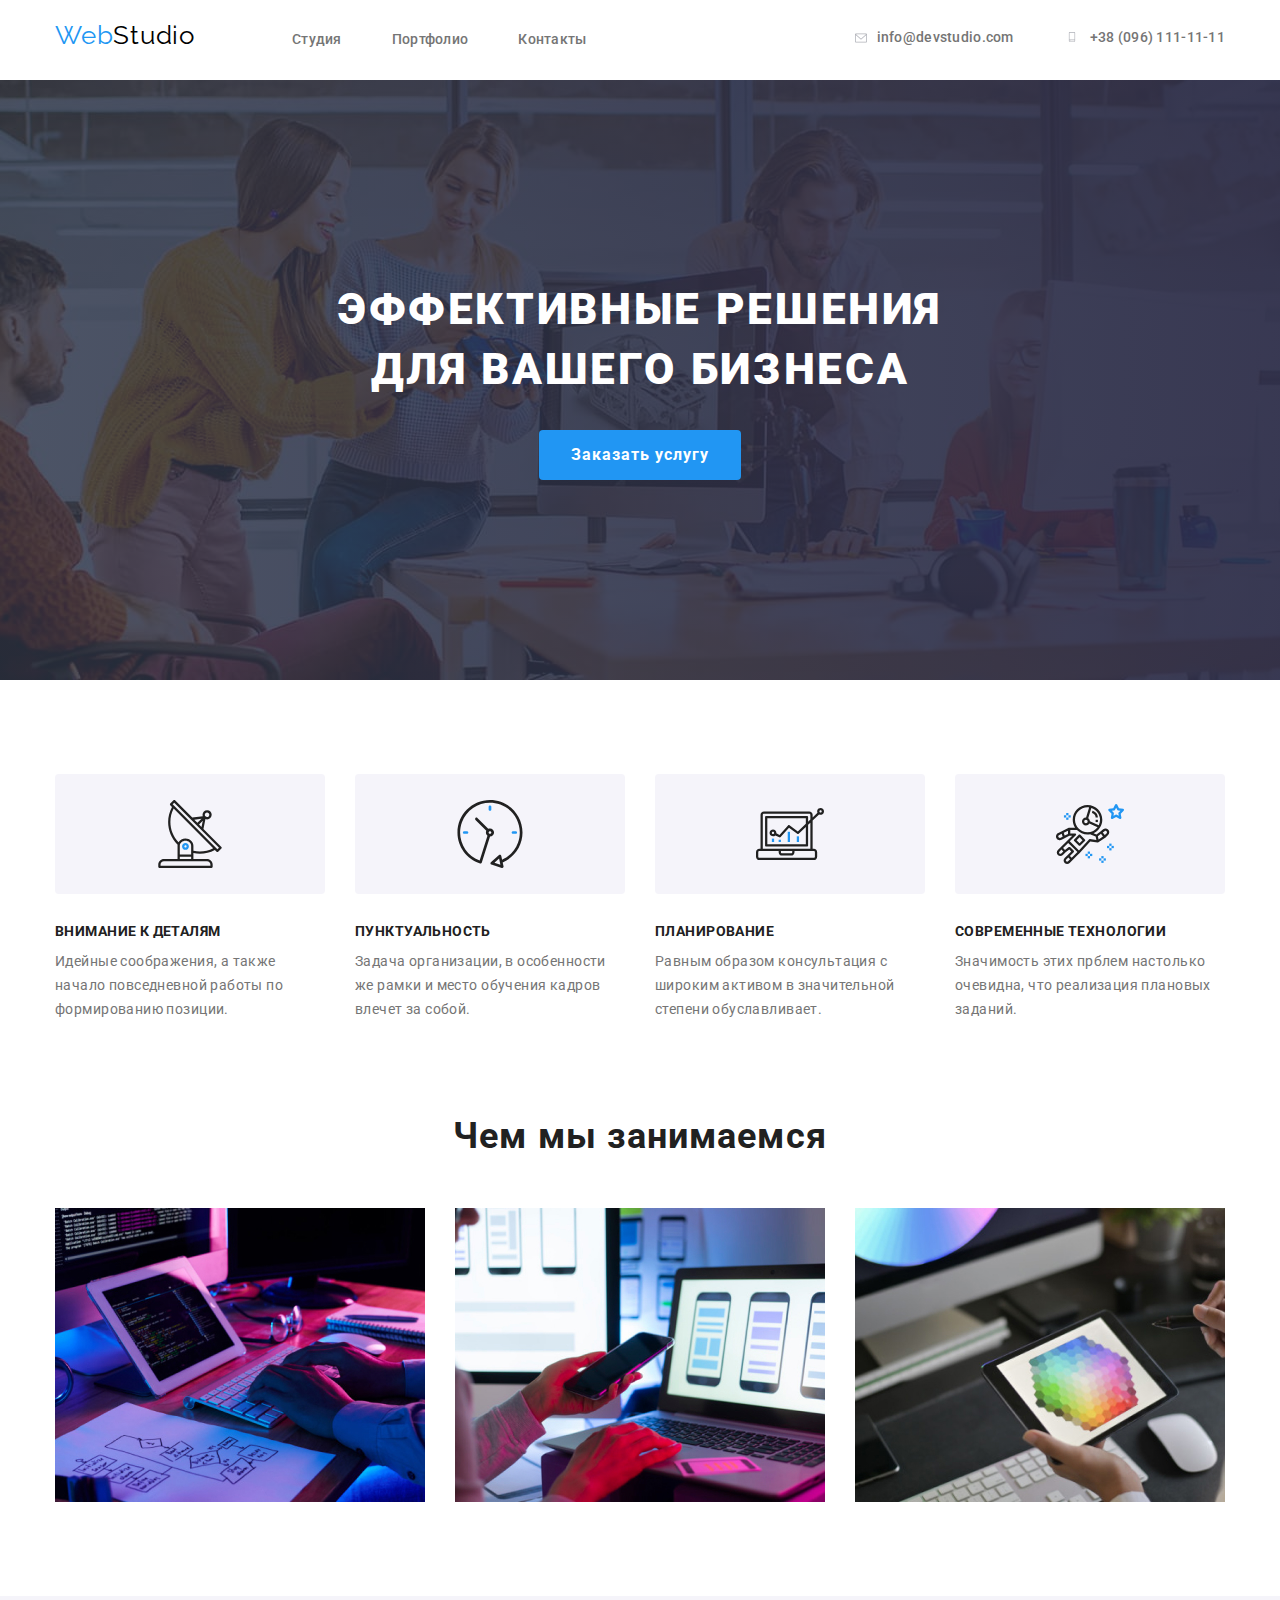
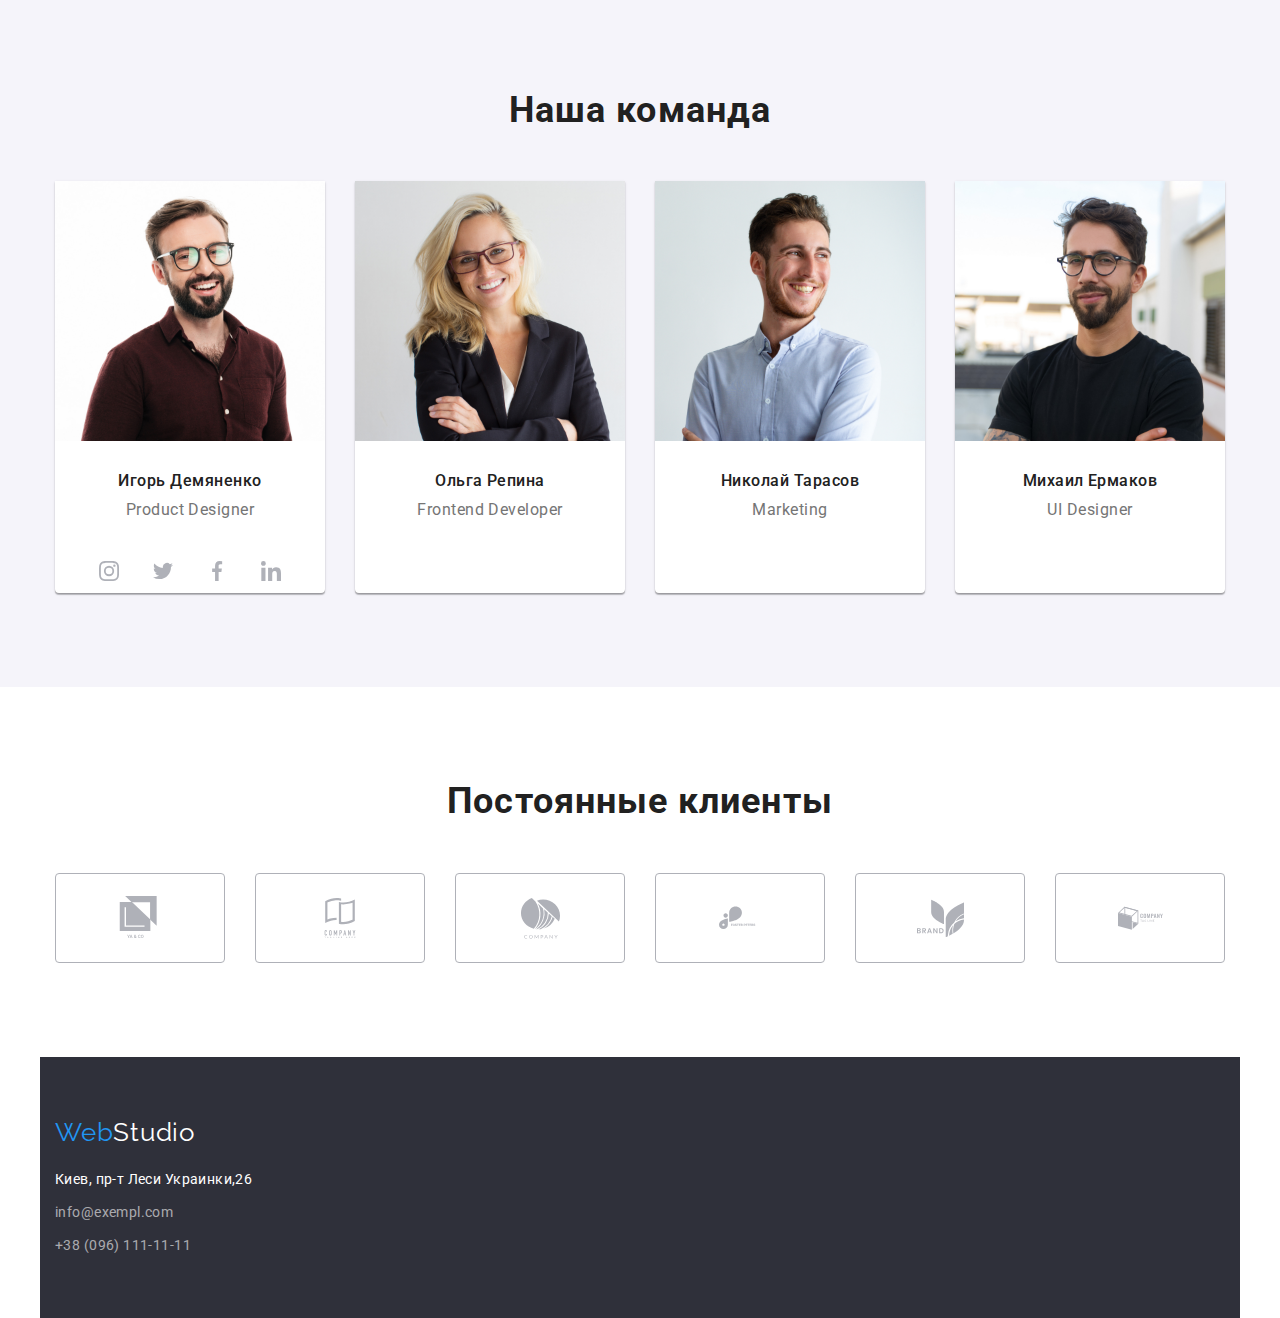
==== index.html @ ad3bcc4a "+" ====
<!DOCTYPE html>
<html lang="ru">
  <head>
    <meta charset="UTF-8" />
    <meta name="viewport" content="width=device-width, initial-scale=1.0" />
    <title>Веб студия. Главная</title>
    <link
      href="https://fonts.googleapis.com/css2?family=Raleway:wght@700&family=Roboto:wght@400;500;700;900&display=swap"
      rel="stylesheet"
    />
    <link
      href="https://cdnjs.cloudflare.com/ajax/libs/modern-normalize/1.0.0/modern-normalize.min.css"
      rel="stylesheet"
    />
    <!-- параметр - fallback - заменен параметром swap в линке на гугл фонт.-->
    <!-- link rel="stylesheet" href="./css/normalize.css" /   -->
    <link rel="stylesheet" href="./css/common.css" />
    <link rel="stylesheet" href="./css/main.css" />
  </head>

  <body>
    <!-- Шапка страницы -->
    <header>
      <div class="container menu-nv">
        <!-- site-nav - Главная навигация -->
        <nav>
          <!-- logo Логотип, всегда ссылка -->
          <a href="./" lang="en" class="logo">Web<span class="logo-black">Studio</span></a>
          <!-- site-nav - Ссылки на другие страницы или разделы текущей -->
          <ul class="list site-nav">
            <li class="li-site-nav">
              <a class="link current" href="./index.html">Студия</a>
            </li>
            <li class="li-site-nav">
              <a class="link" href="./html/portfolio.html">Портфолио</a>
            </li>
            <li class="li-site-nav">
              <a class="link" href="./">Контакты</a>
            </li>
          </ul>
        </nav>
      
        <!-- aus-nav, Contats -->
        <ul class="list aus-nav">
          <!-- ::  -->
          <!-- ::  -->
          <li class="li-aus-nav flexbox ">
            <a class="link " href="mailto:info@devstudio.com" target="_blank" rel="noopener noreferrer"
              aria-label="ссылка E-mail">
              <svg class="cnts-e-icon">
                <use href="./images/main/sprite-contacts.svg#envelope"></use>
              </svg>
            </a>
            <a class="link" href="mailto:info@devstudio.com">info@devstudio.com</a>
      
          </li>
          <li class="li-aus-nav flexbox ">
            <a class="link " href="tel:+380961111111" target="_blank" rel="noopener noreferrer" aria-label="ссылка смартфон">
              <svg class="cnts-s-icon">
                <use href="./images/main/sprite-contacts.svg#smartphone"></use>
              </svg>
            </a>
            <a class="link" href="tel:+380961111111">+38 (096) 111-11-11</a>
      </div>
      </li>
      </ul>
      </div>
    </header>

    <!-- Уникальный контент страницы -->
    <main>
      <!-- Hero - Секция главная -->
      <section class="hero">
        <!--*розташування дає різницю*/-->
        <h1 class="hero-title">
          ЭФФЕКТИВНЫЕ РЕШЕНИЯ<br />
          ДЛЯ ВАШЕГО БИЗНЕСА
        </h1>
        <!-- order - Отображение кнопки  или-->
        <!-- service - Указываем ссыпку -->
        <a href="" class="button">Заказать услугу</a>
      </section>
      <!-- section advantage  - Секция преимуществ -->

      <section class="advntg">
        <div class="container">
          <ul class="list ul-advantage">
            <li class="li-advantage list-item-adv antenna">
              <h3 class="advantage-title">ВНИМАНИЕ К ДЕТАЛЯМ</h3>
              <p>
                Идейные соображения, а также начало повседневной работы по
                формированию позиции.
              </p>
            </li>
            <li class="li-advantage list-item-adv clock">
              <h3 class="advantage-title">ПУНКТУАЛЬНОСТЬ</h3>
              <p>
                Задача организации, в особенности же рамки и место обучения
                кадров влечет за собой.
              </p>
            </li>
            <li class="li-advantage list-item-adv diagram">
              <h3 class="advantage-title">ПЛАНИРОВАНИЕ</h3>
              <p>
                Равным образом консультация с широким активом в значительной
                степени обуславливает.
              </p>
            </li>
            <li class="li-advantage list-item-adv astronaut">
              <h3 class="advantage-title">СОВРЕМЕННЫЕ ТЕХНОЛОГИИ</h3>
              <p>
                Значимость этих прблем настолько очевидна, что реализация
                плановых заданий.
              </p>
            </li>
          </ul>
        </div>
      </section>

      <!-- section work -->

      <section class="section-work">
        <div class="container">
          <h2 class="section-title">Чем мы занимаемся</h2>
          <ul class="list lu-work">
            <li class="li-work img">
              <img
                src="./images/21.jpg"
                alt="Программист за работой, использует планшет, рукопись, набирая команды на клавиатуре."
                width="370"
              />
            </li>
            <li class="li-work img">
              <img
                src="./images/22.jpg"
                alt="Человек держит в руках айфон и работает на ноутбуке."
                width="370"
              />
            </li>
            <li class="li-work img">
              <img
                src="./images/23.jpg"
                alt="Дизайнер держит в руках планшет и выбирает цвет из изображенной палитры цветов."
                width="370"
              />
            </li>
          </ul>
        </div>
      </section>

      <!-- section staff -->
      <section class="section-staff">
        <div class="container">
          <!--*розташування дає різницю*/-->
          <h2 class="section-title">Наша команда</h2>
          <ul class="list lu-staff">
            <li class="li-staff outline-staff img">
              <img
                src="./images/31.jpg"
                alt="Фотография Игоря Демяненко Product Designer."
                width="270"
              />
              <div class="staff-pr max-wd">
                <h3 class="staff-title">Игорь Демяненко</h3>
                <p class="staff-p">Product Designer</p>
              </div>
              <!--soc icon-->
              <ul class="list soc-icon-list">
                <li class="soc-icon-item">
                  <a
                    class="soc-icon-link"
                    href="https://instagram.com"
                    target="_blank"
                    rel="noopener noreferrer"
                    aria-label="ссылка Инстаграм"
                  >
                    <svg class="soc-icon">
                      <use
                        href="./images/main/sprite.svg#instagram-grey"
                      ></use>
                    </svg>
                  </a>
                </li>
                <li class="soc-icon-item">
                  <a
                    class="soc-icon-link"
                    href="https://twitter.com"
                    target="_blank"
                    rel="noopener noreferrer"
                    aria-label="ссылка Твиттер"
                  >
                    <svg class="soc-icon">
                      <use href="./images/main/sprite.svg#twitter-grey"></use>
                    </svg>
                  </a>
                </li>
                <li class="soc-icon-item">
                  <a
                    class="soc-icon-link"
                    href="https://facebook.com"
                    target="_blank"
                    rel="noopener noreferrer"
                    aria-label="ссылка Фейсбук"
                  >
                    <svg class="soc-icon">
                      <use href="./images/main/sprite.svg#facebook-grey"></use>
                    </svg>
                  </a>
                </li>
                <li class="soc-icon-item">
                  <a
                    class="soc-icon-link"
                    href="https://linkedin.com"
                    target="_blank"
                    rel="noopener noreferrer"
                    aria-label="ссылка Линкедин"
                  >
                    <svg class="soc-icon">
                      <use href="./images/main/sprite.svg#linkedin-grey"></use>
                    </svg>
                  </a>
                </li>
              </ul>
            </li>
            <!---->
            <li class="li-staff outline-staff img">
              <img
                src="./images/32.jpg"
                alt="Фотография Ольги Репиной Frontend Developer."
                width="270"
              />
              <div class="staff-pr max-wd">
                <h3 class="staff-title">Ольга Репина</h3>
                <p class="staff-p">Frontend Developer</p>
              </div>
            </li>
            <li class="li-staff outline-staff img">
              <img
                src="./images/33.jpg"
                alt="Фотография Николая Тарасова Marketing."
                width="270"
              />
              <div class="staff-pr max-wd">
                <h3 class="staff-title">Николай Тарасов</h3>
                <p class="staff-p">Marketing</p>
              </div>
            </li>
            <li class="li-staff outline-staff img">
              <img
                src="./images/34.jpg"
                alt="Фотография Михаила Ермакова UI Designer."
                width="270"
              />
              <div class="staff-pr max-wd">
                <h3 class="staff-title">Михаил Ермаков</h3>
                <p class="staff-p">UI Designer</p>
              </div>
            </li>
          </ul>
        </div>
      </section>
      <!-- секція клієнтів -->
      <!-- секція клієнтів -->
      <!-- секція клієнтів -->
      <section class="section-clients">
        <div class="container">
          <h2 class="section-title">Постоянные клиенты</h2>
          <ul class="list clts-icon-list">
            <li class="clts-icon-item">
              <a
                class="clts-icon-link"
                href="./index.html"
                target="_blank"
                rel="noopener noreferrer"
                aria-label="ссылка YA&CO"
              >
                <svg class="clts-icon-o">
                  <use href="./images/main/sprite-clients.svg#logo-one"></use>
                </svg>
              </a>
            </li>

            <li class="clts-icon-item">
              <a
                class="clts-icon-link"
                href="./index.html"
                target="_blank"
                rel="noopener noreferrer"
                aria-label="ссылка COMPANY  TAGLINE HERE"
              >
                <svg class="clts-icon-t">
                  <use href="./images/main/sprite-clients.svg#logo-two"></use>
                </svg>
              </a>
            </li>
            <li class="clts-icon-item">
              <a
                class="clts-icon-link"
                href="./index.html"
                target="_blank"
                rel="noopener noreferrer"
                aria-label="ссылка COMPANY"
              >
                <svg class="clts-icon-th">
                  <use
                    href="./images/main/sprite-clients.svg#logo-three"
                  ></use>
                </svg>
              </a>
            </li>
            <li class="clts-icon-item">
              <a
                class="clts-icon-link"
                href="./index.html"
                target="_blank"
                rel="noopener noreferrer"
                aria-label="ссылка FOSTER PETERS"
              >
                <svg class="clts-icon-fr">
                  <use href="./images/main/sprite-clients.svg#logo-four"></use>
                </svg>
              </a>
            </li>
            <li class="clts-icon-item">
              <a
                class="clts-icon-link"
                href="./index.html"
                target="_blank"
                rel="noopener noreferrer"
                aria-label="ссылка BREND"
              >
                <svg class="clts-icon-fv">
                  <use href="./images/main/sprite-clients.svg#logo-five"></use>
                </svg>
              </a>
            </li>
            <li class="clts-icon-item">
              <a
                class="clts-icon-link"
                href="./index.html"
                target="_blank"
                rel="noopener noreferrer"
                aria-label="ссылка COMPANY TAG LINES"
              >
                <svg class="clts-icon-sx">
                  <use href="./images/main/sprite-clients.svg#logo-six"></use>
                </svg>
              </a>
            </li>
          </ul>
        </div>
      </section>
      <!---->
    </main>

    <!-- Подвал страницы -->
    <footer class="container">
      <ul class="list flexbox">
        <li class="li-adr">
          <a href="./" lang="en" class="logo"
            >Web<span class="logo-white">Studio</span></a
          >
          <address class="address">
            Киев, пр-т Леси Украинки,26
            <a href="mailto:info@exempl.com" class="aus-footer"
              >info@exempl.com</a
            >
            <a href="tel:+380961111111" class="aus-footer"
              >+38 (096) 111-11-11</a
            >
          </address>
        </li>
      </ul>
    </footer>
  </body>
</html>

<!-- абсолютные пути
                  <img src="https://www.figma.com/file/VQ02IIL57fc33U4GP1WEdf/Web-Studio-Version-2.0?node-id=1572%3A136"
                
                  <img src="https://www.figma.com/file/VQ02IIL57fc33U4GP1WEdf/Web-Studio-Version-2.0?node-id=1572%3A141"
             
                  <img src="https://www.figma.com/file/VQ02IIL57fc33U4GP1WEdf/Web-Studio-Version-2.0?node-id=1572%3A146"
    
                  <img src="https://www.figma.com/file/VQ02IIL57fc33U4GP1WEdf/Web-Studio-Version-2.0?node-id=1572%3A155"
                  
                  <img src="https://www.figma.com/file/VQ02IIL57fc33U4GP1WEdf/Web-Studio-Version-2.0?node-id=1572%3A183"
               
                  <img src="https://www.figma.com/file/VQ02IIL57fc33U4GP1WEdf/Web-Studio-Version-2.0?node-id=1572%3A211"
               
                  <img src="https://www.figma.com/file/VQ02IIL57fc33U4GP1WEdf/Web-Studio-Version-2.0?node-id=1572%3A239"  -->
---- css/common.css ----
:root {
  /*як селектор html для index.html
  Робимо об'яву своїх перемінних:*/
  --primary-text-color: #212121;
  --title-text-color: #757575;
  --accent-color: #2196f3;
  --primary-white-color: #ffffff;

  --secondary-bckgr-color: #2f303a;
  --secondary-grey-color: rgba(255, 255, 255, 0.6);
 --soc-icon-grey-color:  rgba(255, 255, 255, 0.1);
  --secondary-blacK-color: #000000;
  --button-bckgr-color: #f5f4fa;
  --soc-icon-color: #AFB1B8;
}


body {
  background-color: var(--primary-white-color);
  color: var(--title-text-color);

  font-family: Roboto, Raleway, sans-serif;
  /*щрифт без насічок*/
  /*letter-spacing: 0.15em;   Унаслідковуване*/
}

.container {
  /*  центрування  */
  /*margin: 0 auto;*/
  margin-left: auto;
  margin-right: auto;
  width: 1200px; /* 1170 + 15 + 15 */
  padding-left: 15px;
  padding-right: 15px;

 /* outline: 2px solid tomato; /* слой */
  /* background-color: #fffbbb; / завжди використовуватити в роботі з container*/
}

/*  margin: 0 auto;  */

img {
  /*зняти margin в картиках*/
  display: block;
  max-width: 100%;
  height: auto;
}
a {
  text-decoration: none;
}

/*{ display: inline-block; /Превращает любой элемент в строчный, простой  текст */

/**** Site-nav  */
.menu-nv {
  display: flex;
  height: 80px;
  align-items: center;
}

.list {
  padding: 0; /* або пройтись через ліву крайню кнопку в F12 */
  margin: 0; /* або пройтись через ліву крайню кнопку в F12 */
           
  /* class для сброса стиля, например, точек при uL 
  и link для можно так же. M.2,Веб.З: 1.42.20 */
  list-style: none; 
}

/* logo */
.logo {
  display: inline-flex;
  color: var(--accent-color);
  font-family: Raleway, cursive;
  font-size: 26px;
  line-height: 1.19;
  /* identical to box height */
  letter-spacing: 0.03em;
  text-decoration: none; /*праює тільки зі ссилками*/
 }

.logo-black {
  margin-right: 93px; 
  color: var(--secondary-blacK-color);
}

.site-nav .link,
.aus-nav .link {
  display: block;
  align-items: center;
  padding-top: 32px;
  padding-bottom: 32px;

  color: var(--title-text-color);

  font-weight: 500;
  font-size: 14px;
  line-height: 1.14;
  letter-spacing: 0.02em;
}
/* очистка крайньої геометрії, 3-й варіант*/
.site-nav .li-site-nav + .li-site-nav,
.aus-nav .li-aus-nav + .li-aus-nav {
  margin-left: 50px; 
}
/***  контакти:іконки mail- tel ***/
/* svg */
.flexbox{
  display:flex;

  /*  ссилка <a> */
 /* background-color: var(--soc-icon-grey-color);*/
}
.cnts-e-icon {
  fill: var(--secondary-bckgr-color);
  margin-right:10px;
}
.cnts-s-icon {
  fill: var(--secondary-bckgr-color);
  margin-right:10px;
   /* іконка <svg> */
}

svg .link  {
  display: flex; /* зняти зазор перед елементом справа (для inline block - не застосовується) */
  width: 16px;
  height: 12px;
  padding-top: 32px;
  padding-bottom: 32px;
  align-items: center;

  fill: var(--accent-color);
}
svg .links  {
  display: flex; /* зняти зазор перед елементом справа (для inline block - не застосовується) */
  width: 10px;
  height: 16px;
  padding-top: 32px;
  padding-bottom: 32px;
  align-items: center;

  fill: var(--accent-color);
}

.li-aus-nav:hover svg,
.li-aus-nav:focus {
  fill: var(--accent-color);
}
/* end */


.site-nav {
  display: inline-flex;
  color: var(--primary-text-color);
}
.aus-nav {
  display: inline-flex;
  margin-left: auto;
}
/*
.li-site-nav { 
/*outline: 1px solid rebeccapurple;
  background-color: salmon;
  margin-right: 50px; 
}
/* очистка крайньої геометрії, 2-й варіант 
.site-nav .li-site-nav:last-child {
  margin-right: 0px; 
} */

/*
.li-aus-nav {
/* outline: 1px solid red; 
  background-color: rosybrown;
  margin-right: 0px;
}
/* очистка крайньої геометрії, 1-й варіант
.aus-nav .li-aus-nav:not(:last-child) {
  margin-right: 50px;
}
*/

.site-nav .link .current {
  display: block; /* зняти зазор перед елементом справа (для inline block - не застосовується)*/
  color: var(--accent-color);
}
.site-nav .link:hover,
.site-nav .link:focus {
  color: var(--accent-color);
  text-decoration: none; /*праює тільки зі ссилками*/
}
/*aus-nav*/
.aus-nav .link:hover,
.aus-nav .link:focus {
  color: var(--accent-color);
}




/* main */




/*  footer  для portfolio */
.flexbox {
  display: flex;
}
/*footer background #2F303A*/

footer {
     /*  центрування  */
    /*margin: 0 auto;*/
  margin left: auto;
  margin right: auto;
  margin-top: 0;
  margin-bottom: 0;
  padding-left: 15px;
  padding-right: 15px;
  padding-top: 0px;
  padding-bottom: 0px;
  background-color: var(--secondary-bckgr-color);
  color: var(--primary-white-color);
}
.li-adr {
  padding-top: 60px;
  padding-bottom: 60px;
  width: 277px;
}
/* logo */
.logo-white {
  color: var(--primary-white-color);
}
/* address */
.address {
  margin-top: 20px;
  font-style: normal;
  font-weight: 400;
  font-size: 14px;
  line-height: 1.71; /* or 171% */
  letter-spacing: 0.03em;
}
.aus-footer {
  display: block;
  margin-top: 9px; 
  color: var(--secondary-grey-color);
  direction: column;
}
.aus-footer:hover,
.aus-footer:focus {
  /*ефект наведення M.2,Веб.З: 1.47.20 */
  color: var(--accent-color);
}
.li-soccontact{
 padding-top: 75px;
 padding-bottom: 97px;
 width: 277px;
 justify-content: flex-start 
} 
.soccontact-title {
  padding-top: 0;
  margin-top: 0;
  margin-bottom: 20px;
font-weight: 700;
font-size: 14px;
line-height: 1.45;
letter-spacing: 0.03em;
color: var(--primary-white-color);

}


/***  контакти  mail -tel ***/
.cnts-icon-list {
  display: flex;
}
.cnts-icon-item:not(:last-child) {
  margin-right: 10px;
}
.cnts-e-icon {
  height: 16px;
  width: 12px;
  fill: var(--soc-icon-color); /* перед цим з sprite.svg видалити fill */
}   
.cnts-s-icon {
  height: 10px;
  width: 16px;
  fill: var(--soc-icon-color); /* перед цим з sprite.svg видалити fill */
}   
.cnts-icon-link {
    display: flex;
    align-items: center;
}
.cnts-icon-link {
  background-color: var(--primary-white-color);
 }
.cnts-icon-item .cnts-icon-link:hover .cnts-icon {
 fill: var(--accent-color);
}



/***  сщціальні  компоненти  ***/

.soc-icon-list {
  /* позиціонуємо елементи <ul>  в ряд, Практ. №8 1.50.59 */
  display: flex;
  justify-content: center;
}
.soc-icon-item:not(:last-child) {
  /* елементи <li> */
  margin-right: 10px;
}
.soc-icon {
  /* іконка <svg>*/
  height: 20px;
  width: 20px;
  fill: var(--button-bckgr-color); /* перед цим з sprite.svg видалити fill */
}
.soc-icon-link {
  /* ссилка <a> */
  display: flex;
  justify-content: center;
  align-items: center;
  width: 44px;
  height: 44px;
  border-radius: 50%;
  background-color: var(--soc-icon-grey-color);
  /*  background-color: var(--primary-white-color); */
}
.soc-icon-link:hover {
  /* задаємо колір на ссилку при hover, Практ. №8 2.04.20  */
  background-color: var(--accent-color);
}
.soc-icon-item .soc-icon-link:hover .soc-icon {
  /* hover на ссилку */
  fill: var(--primary-white-color);
}

/*  .soc-icon {
 fill: var(--accent-color);
} */
---- css/main.css ----
/*hero*/
h1 {
  font-weight: 900;
  font-size: 44px;
  line-height: 1.36; /* or 136% */
  text-align: center;
  letter-spacing: 0.06em;
}

.hero-title {
  margin-top: 0;
  margin-bottom: 0;
}

.hero {
  margin-top: 0;
  margin-bottom: 0;
  padding-left: 15px;
  padding-right: 15px;

  /* height: 600px; центрування  margin: 0 auto; */
  margin-left: auto;
  margin-right: auto;
  padding-top: 200px;
  padding-bottom: 280px;
  text-align: center; /*від цього елемента унаслідує .hero-title та .button */
  max-width: 1600px;
  height: 600px;
  outline: 1px, solid, blacK;
  background-image: linear-gradient(
      to right,
      rgba(52, 62, 80, 0.7),
      rgba(48, 48, 75, 0.9)
    ),
    url("../images/main/main-jpeg.jpg");
  background-position: center;
  background-repeat: no repeat;
  background-size: cover;
  background-color: var(--secondary-bckgr-color);
  color: var(--primary-white-color);

  /*background-color: #tomato; / завжди використовуватити в роботі з container*/
  /*margin-bottom: 100px; / margin, padding допоміжно використовуватити в роботі */
}

/* button - Системи кнопок M.2,Веб.З: 2.09.40 */
.hero a {
  text-decoration: none; /*праює тільки зі ссилками*/
}

.button {
  display: inline-block; /*щоб розвернути в горизонталь і запрацювали  padding горизонталі */
  border-radius: 4px;
  padding-left: 32px;
  padding-right: 32px;
  padding-top: 10px;
  padding-bottom: 10px;
  margin-top: 30px;

  border-style: none;
  /* border-color робимо прозорим якщо border є  transparent ; opacity: 0.5; */

  color: var(--primary-white-color);
  background-color: var(--accent-color);

  font-weight: 700;
  font-size: 16px;
  line-height: 1.87;
  letter-spacing: 0.06em;

  text-align: center;
}
.button:hover,
.button:focus {
  background-color: var(--accent-color);
  color: var(--secondary-grey-color);
}

section {
  color: var(--primary-text-color);
}

/* section advantage */
.advntg {
  padding-top: 94px;
}

.list-item-adv::before {
  width: 270px;
  height: 120px;
  margin: 0;
  margin-bottom: 30px;
  /* border-radius: ;
/* box-shadow: ;*/
  display: block;
  content: ""; /*обовязкова властивысть псевдоелемента, для йоно створення досить залишити пустим*/
  /*  border: 1px solid var(--accent-color); /* рамка */
  /*  outline: 1px solid red;*/

  background-size: 25%;
  background-repeat: no-repeat;
  background-position: center;
  background-color: var(--button-bckgr-color);
  border-radius: 4px;
  /* outline: 2px solid teal; /* слой */
}
.antenna::before {
  background-image: url("../images/main/icon-advntg/antenna.svg"); /*фонове зображення*/
}
.clock::before {
  background-image: url("../images/main/icon-advntg/clock.svg"); /*фонове зображення*/
}
.diagram::before {
  background-image: url("../images/main/icon-advntg/diagram.svg"); /*фонове зображення*/
}
.astronaut::before {
  background-image: url("../images/main/icon-advntg/astronaut.svg"); /*фонове зображення*/
}
/*.list-item-adv:nth child (4)::before{
  background-image: url("../images/main/icon-advntg/antenna.svg");} /*com* фонове зображення*/

.advantage-title {
  margin-top: 0;
  margin-bottom: 0;
  color: var(--primary-text-color);

  font-weight: 700;
  font-size: 14px;
  line-height: 1.14;
  letter-spacing: 0.03em;

  /* background-color: tomato; / завжди використовуватити в роботі з container*/
  /*margin-bottom: 100px; / margin, padding допоміжно використовуватити в роботі */
}

p {
  margin-top: 10px;
  margin-bottom: 0;

  color: var(--title-text-color);

  font-weight: 400;
  font-size: 14px;
  line-height: 1.71;
  letter-spacing: 0.03em;
}
.ul-advantage {
  display: flex; /*багатострочний flex контейнер для ul*/
  flex-wrap: wrap; /*перенос li-елементів строки*/
  /* align-items: center; */
  /* justify-content: center;  /створює проблему пустого місця*/
  /* max-lines: ; */
  /* background-color: teal;*/
  padding-top: 0;
}
.ul-advantage .li-advantage {
  /* width: 23.125%;  width: 270px; */
  width: calc((100% - 30px * 3) / 4);
  vertical-align: top;
  margin-bottom: 30px;
  margin-right: 30px;

  /* padding-bottom: 94px; */
  /*background-color: lightcoral;*/
}
.li-advantage:nth-child(4n) {
  margin-right: 0px; /* зносимо правий margin у 4-го елемента */
}
.li-advantage:nth-last-child(-n + 4) {
  margin-bottom: 0px; /* зносимо нижні margin у 4-х останніх елементів */
  padding-bottom: 94;
}
/*.li-advantage:not(nth-last-child(-n + 4)) { margin-bottom: 30px; } / встановлюєм margin всім крім 4-го елемента */

/*.ul-advantage .li-advantage {   margin-right: ;  }  */
/*.ul-advantage .li-advantage:last-child { margin-right: 0px;  } */
/*.ul-advantage .li-advantage:not(:last-child) {margin-right: 40px; } */
.ul-advantage .li-advantage + .li-advantage {
  /*сeлектор сусіда for display: flex | inline-flex*/
  /* color: */
}

/* section work */
.section-title {
  margin-top: 0;
  margin-bottom: 50px;
  padding-bottom: 0;
  color: var(--primary-text-color);

  font-weight: 700;
  font-size: 36px;
  line-height: 1.16;
  text-align: center;
  letter-spacing: 0.03em;
}
/*.section-work {
  margin-top: 0;
  margin-bottom: 94;}
/*  background-color: orchid; /* завжди використовуватити в роботі з conteiner*/

/* Заголовки з padding */

/* рамка */
.section-work {
  /* outline: 2px solid tomato;  */
  /*border: 1px transparent var(--button-bckgr-color); /* рамка */
  padding-top: 94px;
  padding-bottom: 94px;
  margin-bottom: 0;
  /* float: left; */
}
.lu-work {
  display: flex; /*багатострочний flex контейнер для ul*/
  flex-wrap: wrap; /*перенос li-елементів строки*/
  /* background-color: yellow; */
}

.lu-work .li-work {
  /* width: 370px;*/
  width: calc((100% - 30px * 2) / 3);
  margin-right: 30px;
  margin-bottom: 30px;
}
/* структурні псевдокласи */
.lu-work .li-work:nth-child(3n) {
  margin-right: 0px; /* зносимо правий margin у 3-го елемента */
}
.lu-work .li-work:nth-last-child(-n + 3) {
  margin-bottom: 0px; /* зносимо нижні margin у 3-х останніх елементів */
}

/* section staff  */
/* Заголовки + padding */

.section-staff {
  margin-top: 0;
  margin-bottom: 0;
  padding-top: 94px;
  padding-bottom: 94px;
  background-color: var(--button-bckgr-color);

  /* background-color: olive; /* завжди використовуватити в роботі з container*/
}

.outline-staff {
  /* рамка */
  /*  outline: 2px solid red;*/
  border: 1px transparent var(--button-bckgr-color);
  padding: 0;

  /*  float: left;*/
}

.lu-staff {
  display: flex; /*багатострочний flex контейнер для ul*/
  flex-wrap: wrap; /*перенос li-елементів строки*/
  /* background-color: rgb(99, 132, 194);*/
}
.lu-staff .li-staff {
  width: calc((100% - 30px * 3) / 4);
  /* width: 23.125%; */
  /* width: 270px;*/
  margin-right: 30px;
  margin-bottom: 30px;
  background-color: var(--primary-white-color);
  box-shadow: 0px 1px 3px rgba(0, 0, 0, 0.12), 0px 1px 1px rgba(0, 0, 0, 0.14),
    0px 2px 1px rgba(0, 0, 0, 0.2);
  border-radius: 0px 0px 4px 4px;
}
/* структурні псевдокласи */
.lu-staff .li-staff:nth-child(4n) {
  margin-right: 0px; /* зносимо правий margin у 4-го елемента */
}
.lu-staff .li-staff:nth-last-child(-n + 4) {
  margin-bottom: 0px; /* зносимо нижні margin у 4-х останніх елементів */
}
.max-wd {
  max-width: 100%;
}
.staff-pr {
  padding-top: 30px;
  padding-bottom: 30px;
}

.staff-title {
  margin-bottom: 0px;
  margin-top: 0px;
  text-align: center;
  color: var(--primary-text-color);

  font-weight: 500;
  font-size: 16px;
  line-height: 1.19;
  letter-spacing: 0.03em;
}

.staff-p {
  margin-top: 10px;
  margin-bottom: 0px;
  text-align: center; /*від цього елемента унаслідує  */
  color: var(--title-text-color);

  font-weight: 400;
  font-size: 16px;
  line-height: 1.19;
  letter-spacing: 0.03em;
}
/***  сщціальні  компоненти  див. common.css !!! ***/
/***  сщціальні  компоненти  ***/
.soc-icon-list {
  /* позиціонуємо елементи <ul>  в ряд, Практ. №8 1.50.59 */
  display: flex;
  justify-content: center;
}
.soc-icon-item:not(:last-child) {
  /* елементи <li> */
  margin-right: 10px;
}
.soc-icon {
  /* іконка <svg>*/
  height: 20px;
  width: 20px;
  fill: var(--soc-icon-color); /* перед цим з sprite.svg видалити fill */
}
.soc-icon-link {
  /* ссилка <a> */
  display: flex;
  justify-content: center;
  align-items: center;
  width: 44px;
  height: 44px;
  border-radius: 50%;
  background-color: var(--primary-white-color);

  /*  background-color: var(--primary-white-color); */
}
.soc-icon-link:hover {
  /* задаємо колір на ссилку при hover, Практ. №8 2.04.20  */
  background-color: var(--accent-color);
}
.soc-icon-item .soc-icon-link:hover .soc-icon {
  /* hover на ссилку */
  fill: var(--primary-white-color);
}

/*  .soc-icon {
 fill: var(--accent-color);
} */

/** секція клієнтів */
.section-clients {
  padding-top: 94px;
  padding-bottom: 94px;
}
.clts-icon-list {
  /* позиціонуємо елементи <ul>  в ряд */
  display: flex;
}
.clts-icon-item:not(:last-child) {
  /* елементи <li> */
  margin-right: 30px;
  margin-left: 0;
}
.clts-icon-link {
  /* ссилка <a> */
  display: flex;
  justify-content: center;
  align-items: center;
  width: 170px;
  height: 90px;
  background-color: var(--primary-white-color);
  border: 1px solid var(--soc-icon-color); /* рамка */
  border-radius: 4px;

  /* margin: 0;
  margin-bottom: 30px;
  background-size: 25%;
  background-repeat: no-repeat;
  background-position: center; */
}

/*.clts-icon-item .clts-icon-link */
.clts-icon-o {
  /* іконка <svg> */
  height: 45px;
  width: 50px;
  fill: var(--soc-icon-color);
  /* background-color: var(--soc-icon-color);*/
}
.clts-icon-t {
  /* іконка <svg> */
  height: 40px;
  width: 52px;
  fill: var(--soc-icon-color);
}
.clts-icon-th {
  /* іконка <svg> */
  height: 41px;
  width: 43px;
  fill: var(--soc-icon-color);
}
.clts-icon-fr {
  /* іконка <svg> */
  height: 80px;
  width: 43px;
  fill: var(--soc-icon-color);
}
.clts-icon-fv {
  /* іконка <svg> */
  height: 59px;
  width: 47px;
  fill: var(--soc-icon-color);
}
.clts-icon-sx {
  /* display: block; іконка <svg> */
  height: 89px;
  width: 45px;
  fill: var(--soc-icon-color);
}

.clts-icon-link:hover {
  border: 1px solid var(--accent-color);
}
.clts-icon-item .clts-icon-link:hover .clts-icon-o {
  fill: var(--accent-color);
}
.clts-icon-item .clts-icon-link:hover .clts-icon-t {
  fill: var(--accent-color);
}
.clts-icon-item .clts-icon-link:hover .clts-icon-th {
  fill: var(--accent-color);
}
.clts-icon-item .clts-icon-link:hover .clts-icon-fr {
  fill: var(--accent-color);
}
.clts-icon-item .clts-icon-link:hover .clts-icon-fv {
  fill: var(--accent-color);
}
.clts-icon-item .clts-icon-link:hover .clts-icon-sx {
  fill: var(--accent-color);
}
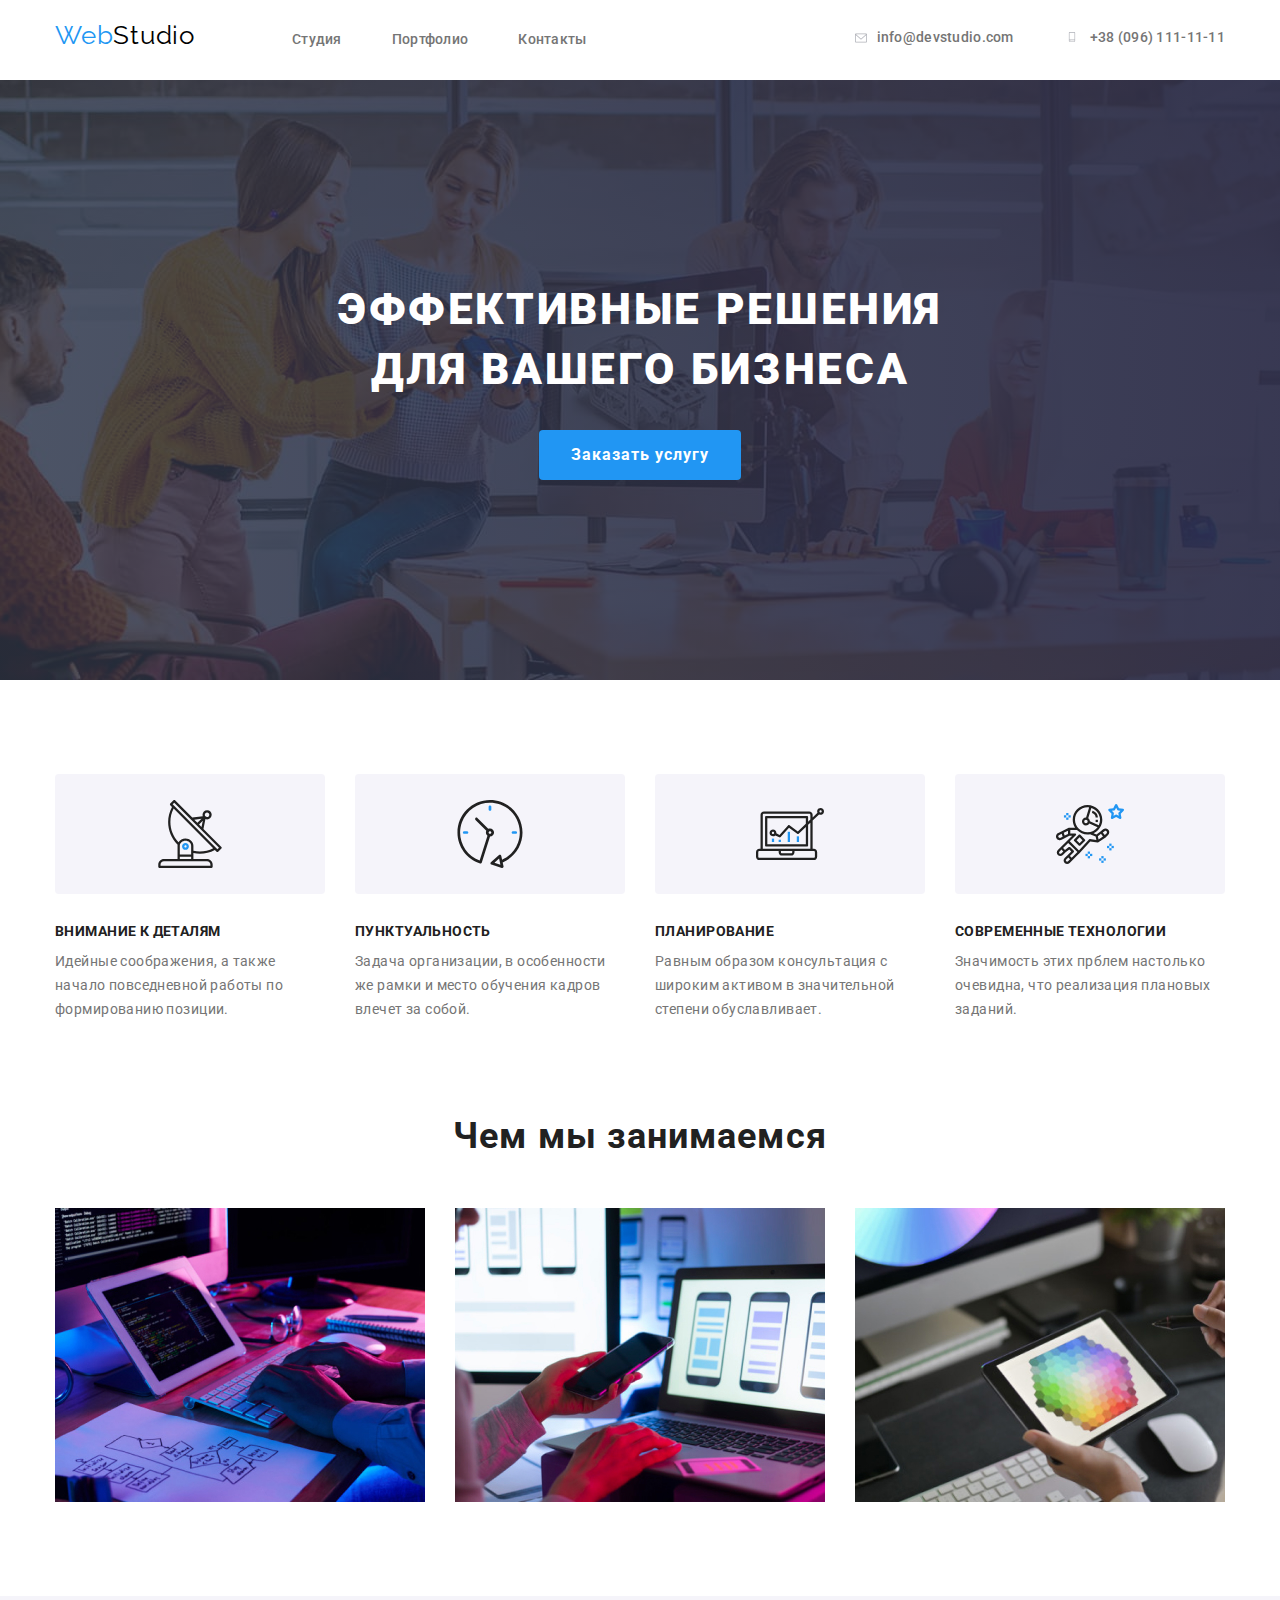
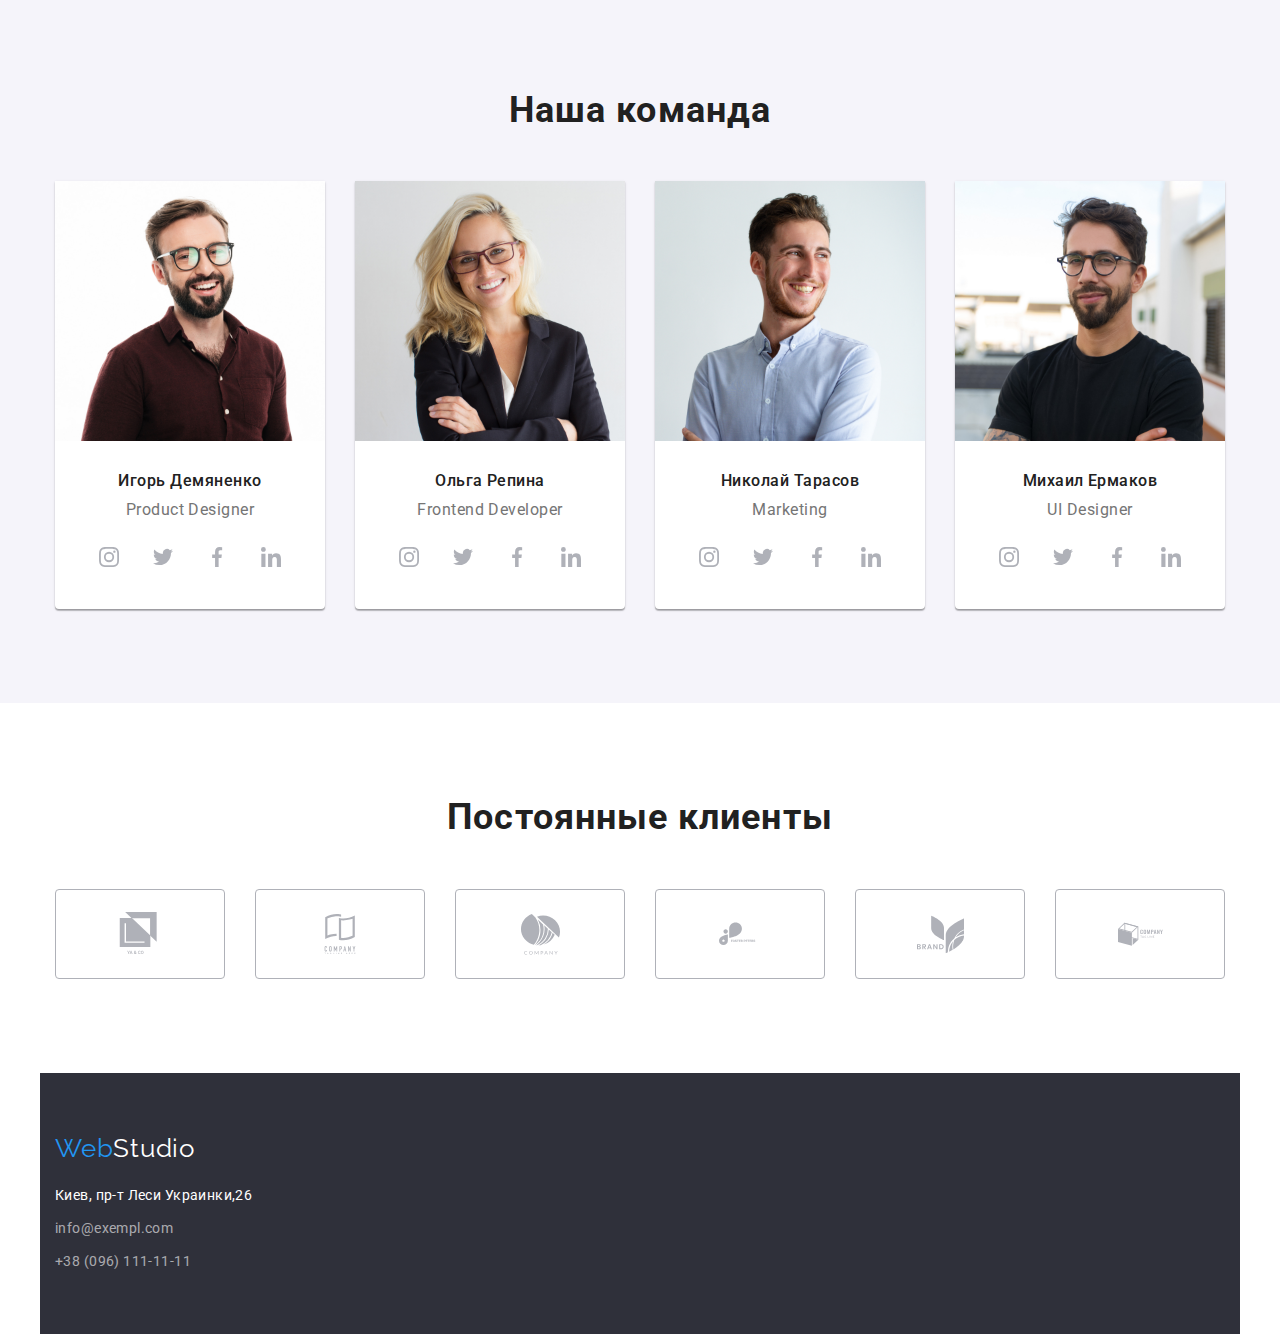
==== commit da8ca9fa: "+soc. buttons" ====
--- a/index.html
+++ b/index.html
@@ -165,7 +165,7 @@
                 <p class="staff-p">Product Designer</p>
               </div>
               <!--soc icon-->
-              <ul class="list soc-icon-list">
+                <ul class="list soc-icon-list">
                 <li class="soc-icon-item">
                   <a
                     class="soc-icon-link"
@@ -222,7 +222,7 @@
                 </li>
               </ul>
             </li>
-            <!---->
+            <!--end soc icon -->
             <li class="li-staff outline-staff img">
               <img
                 src="./images/32.jpg"
@@ -233,6 +233,43 @@
                 <h3 class="staff-title">Ольга Репина</h3>
                 <p class="staff-p">Frontend Developer</p>
               </div>
+              <!--soc icon-->
+              <ul class="list soc-icon-list">
+                <li class="soc-icon-item">
+                  <a class="soc-icon-link" href="https://instagram.com" target="_blank" rel="noopener noreferrer"
+                    aria-label="ссылка Инстаграм">
+                    <svg class="soc-icon">
+                      <use href="./images/main/sprite.svg#instagram-grey"></use>
+                    </svg>
+                  </a>
+                </li>
+                <li class="soc-icon-item">
+                  <a class="soc-icon-link" href="https://twitter.com" target="_blank" rel="noopener noreferrer"
+                    aria-label="ссылка Твиттер">
+                    <svg class="soc-icon">
+                      <use href="./images/main/sprite.svg#twitter-grey"></use>
+                    </svg>
+                  </a>
+                </li>
+                <li class="soc-icon-item">
+                  <a class="soc-icon-link" href="https://facebook.com" target="_blank" rel="noopener noreferrer"
+                    aria-label="ссылка Фейсбук">
+                    <svg class="soc-icon">
+                      <use href="./images/main/sprite.svg#facebook-grey"></use>
+                    </svg>
+                  </a>
+                </li>
+                <li class="soc-icon-item">
+                  <a class="soc-icon-link" href="https://linkedin.com" target="_blank" rel="noopener noreferrer"
+                    aria-label="ссылка Линкедин">
+                    <svg class="soc-icon">
+                      <use href="./images/main/sprite.svg#linkedin-grey"></use>
+                    </svg>
+                  </a>
+                </li>
+              </ul>
+              </li>
+              <!--end soc icon -->
             </li>
             <li class="li-staff outline-staff img">
               <img
@@ -244,6 +281,43 @@
                 <h3 class="staff-title">Николай Тарасов</h3>
                 <p class="staff-p">Marketing</p>
               </div>
+              <!--soc icon-->
+              <ul class="list soc-icon-list">
+                <li class="soc-icon-item">
+                  <a class="soc-icon-link" href="https://instagram.com" target="_blank" rel="noopener noreferrer"
+                    aria-label="ссылка Инстаграм">
+                    <svg class="soc-icon">
+                      <use href="./images/main/sprite.svg#instagram-grey"></use>
+                    </svg>
+                  </a>
+                </li>
+                <li class="soc-icon-item">
+                  <a class="soc-icon-link" href="https://twitter.com" target="_blank" rel="noopener noreferrer"
+                    aria-label="ссылка Твиттер">
+                    <svg class="soc-icon">
+                      <use href="./images/main/sprite.svg#twitter-grey"></use>
+                    </svg>
+                  </a>
+                </li>
+                <li class="soc-icon-item">
+                  <a class="soc-icon-link" href="https://facebook.com" target="_blank" rel="noopener noreferrer"
+                    aria-label="ссылка Фейсбук">
+                    <svg class="soc-icon">
+                      <use href="./images/main/sprite.svg#facebook-grey"></use>
+                    </svg>
+                  </a>
+                </li>
+                <li class="soc-icon-item">
+                  <a class="soc-icon-link" href="https://linkedin.com" target="_blank" rel="noopener noreferrer"
+                    aria-label="ссылка Линкедин">
+                    <svg class="soc-icon">
+                      <use href="./images/main/sprite.svg#linkedin-grey"></use>
+                    </svg>
+                  </a>
+                </li>
+              </ul>
+              </li>
+              <!--end soc icon -->
             </li>
             <li class="li-staff outline-staff img">
               <img
@@ -255,6 +329,43 @@
                 <h3 class="staff-title">Михаил Ермаков</h3>
                 <p class="staff-p">UI Designer</p>
               </div>
+              <!--soc icon-->
+              <ul class="list soc-icon-list">
+                <li class="soc-icon-item">
+                  <a class="soc-icon-link" href="https://instagram.com" target="_blank" rel="noopener noreferrer"
+                    aria-label="ссылка Инстаграм">
+                    <svg class="soc-icon">
+                      <use href="./images/main/sprite.svg#instagram-grey"></use>
+                    </svg>
+                  </a>
+                </li>
+                <li class="soc-icon-item">
+                  <a class="soc-icon-link" href="https://twitter.com" target="_blank" rel="noopener noreferrer"
+                    aria-label="ссылка Твиттер">
+                    <svg class="soc-icon">
+                      <use href="./images/main/sprite.svg#twitter-grey"></use>
+                    </svg>
+                  </a>
+                </li>
+                <li class="soc-icon-item">
+                  <a class="soc-icon-link" href="https://facebook.com" target="_blank" rel="noopener noreferrer"
+                    aria-label="ссылка Фейсбук">
+                    <svg class="soc-icon">
+                      <use href="./images/main/sprite.svg#facebook-grey"></use>
+                    </svg>
+                  </a>
+                </li>
+                <li class="soc-icon-item">
+                  <a class="soc-icon-link" href="https://linkedin.com" target="_blank" rel="noopener noreferrer"
+                    aria-label="ссылка Линкедин">
+                    <svg class="soc-icon">
+                      <use href="./images/main/sprite.svg#linkedin-grey"></use>
+                    </svg>
+                  </a>
+                </li>
+              </ul>
+              </li>
+              <!--end soc icon -->
             </li>
           </ul>
         </div>
--- a/css/main.css
+++ b/css/main.css
@@ -279,7 +279,7 @@
 }
 .staff-pr {
   padding-top: 30px;
-  padding-bottom: 30px;
+  margin-bottom: 16px;
 }
 
 .staff-title {
@@ -311,6 +311,7 @@
   /* позиціонуємо елементи <ul>  в ряд, Практ. №8 1.50.59 */
   display: flex;
   justify-content: center;
+  padding-bottom: 30px;
 }
 .soc-icon-item:not(:last-child) {
   /* елементи <li> */
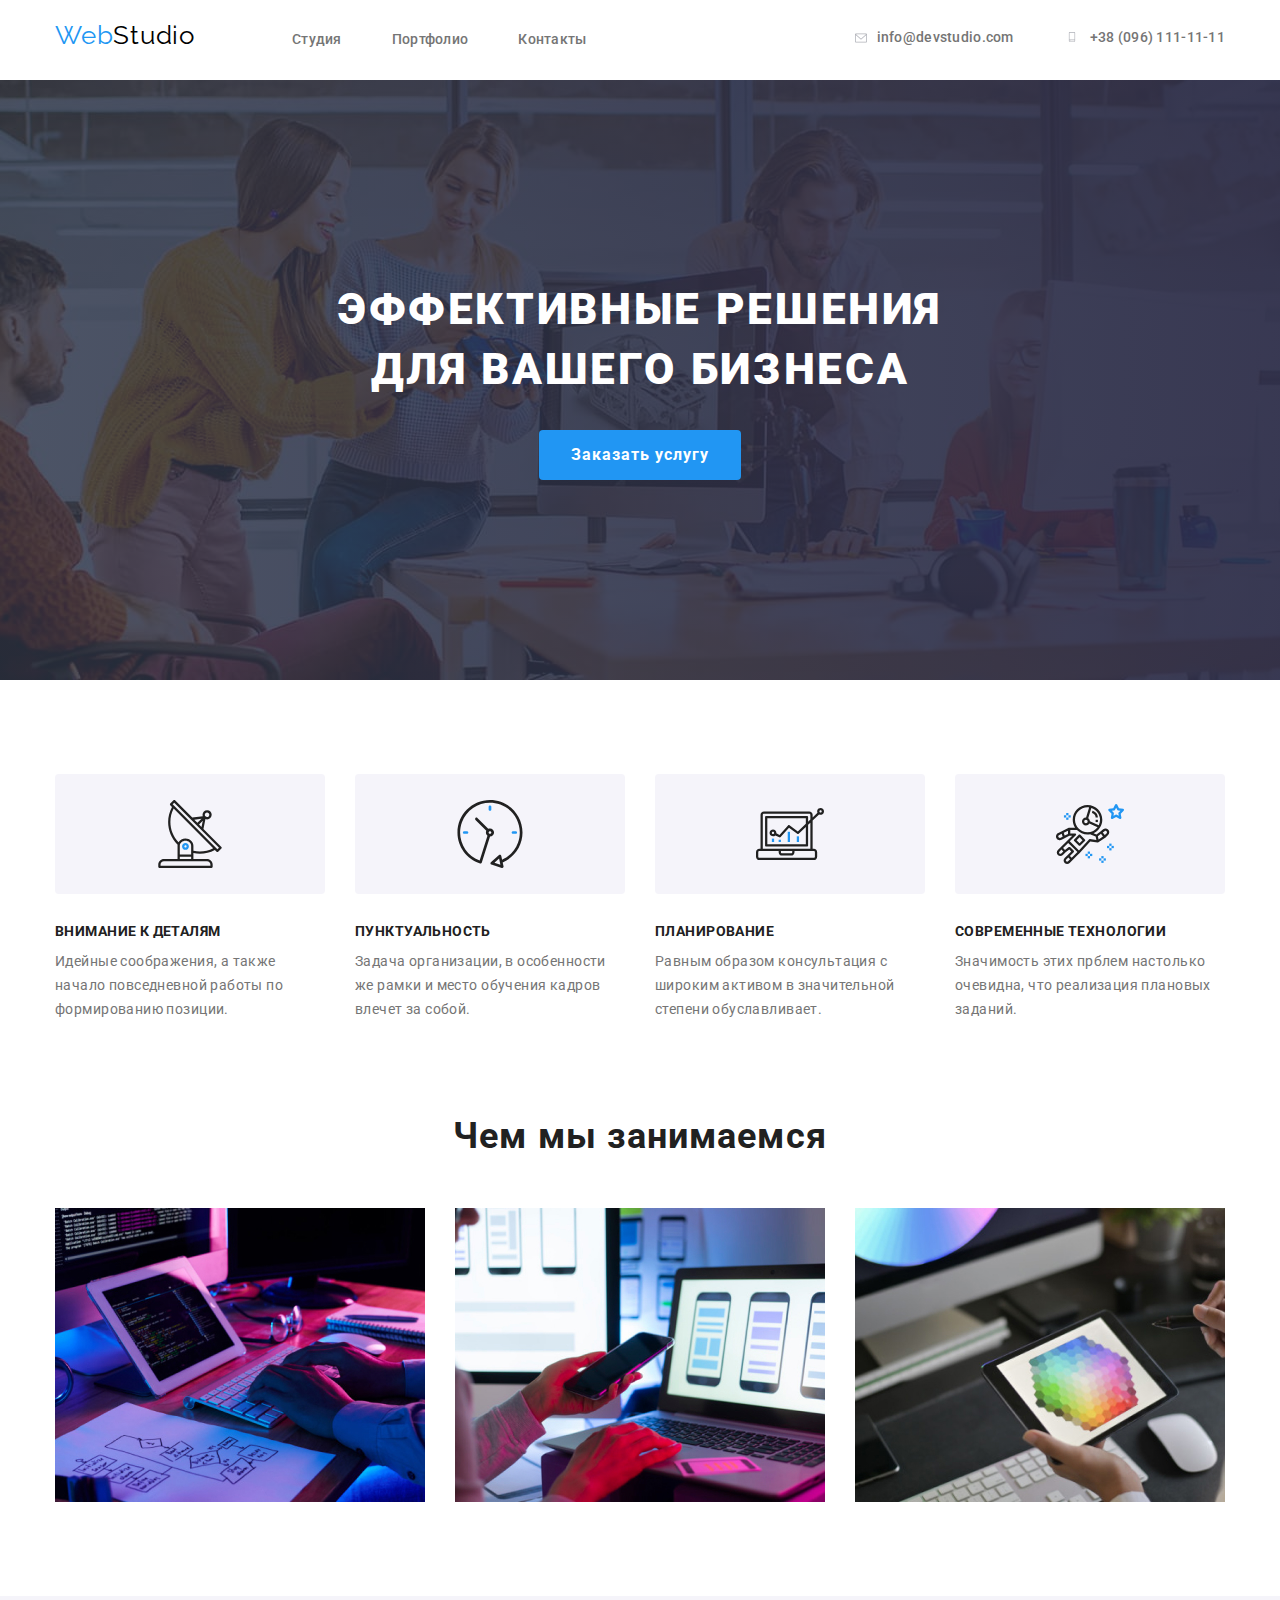
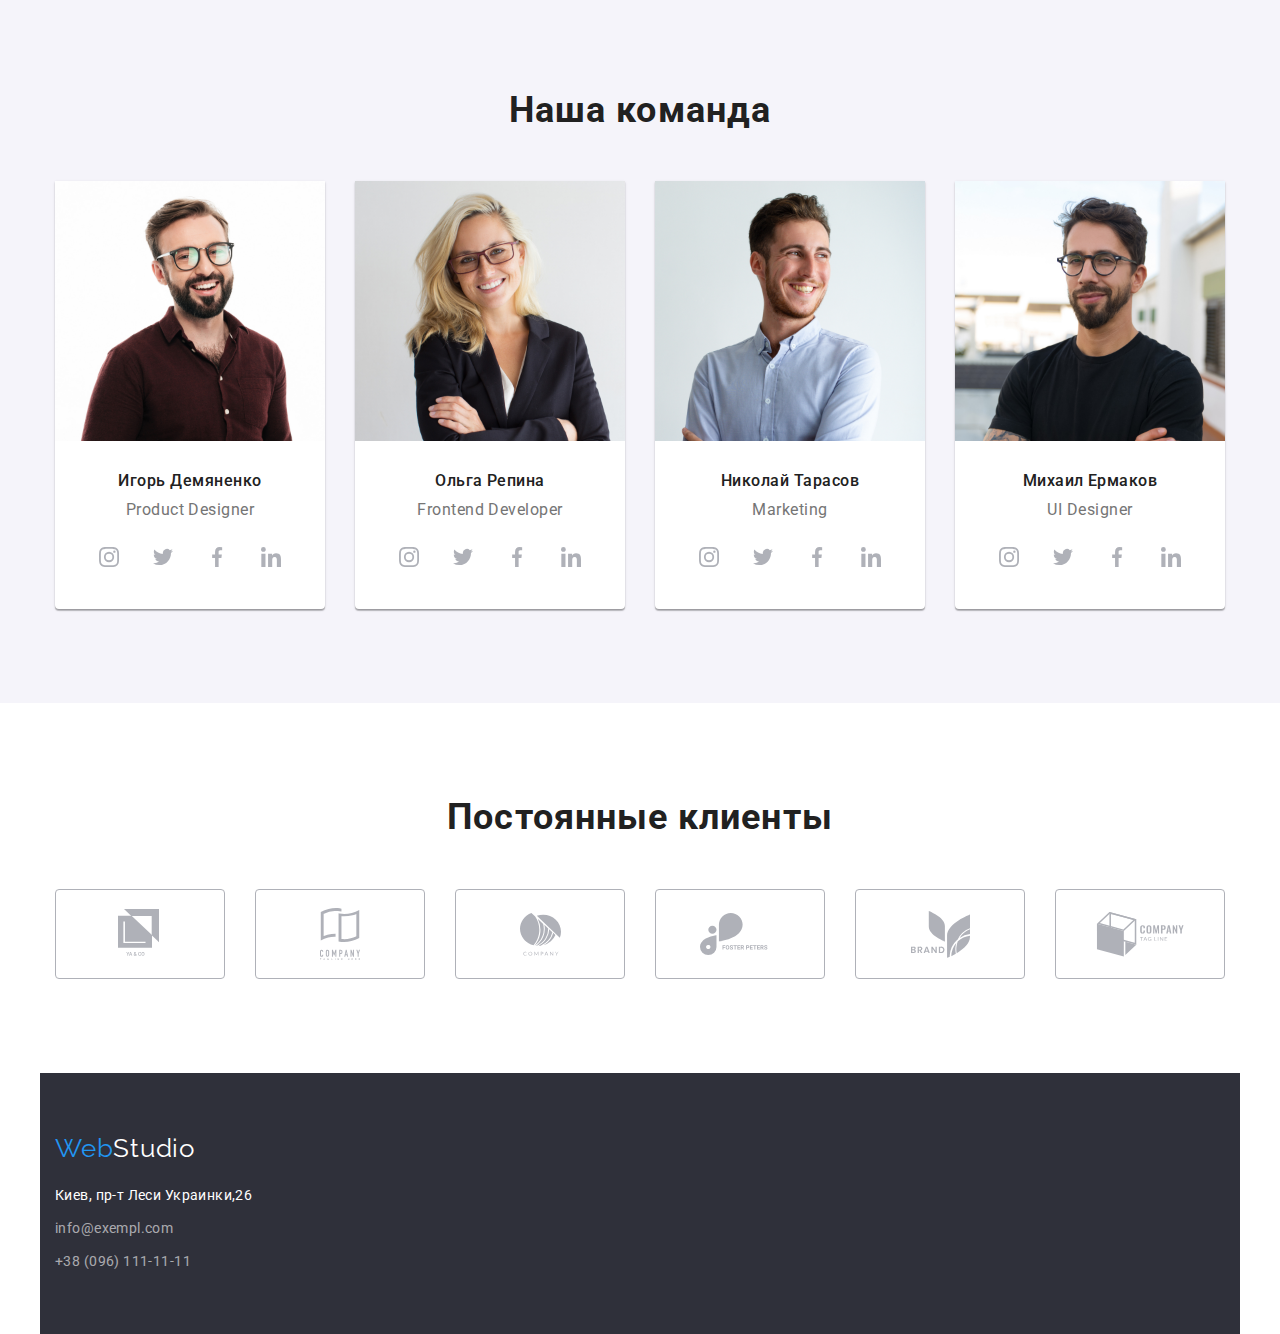
==== commit 63bae29b: "корекція H W" ====
--- a/index.html
+++ b/index.html
@@ -48,7 +48,7 @@
             <a class="link " href="mailto:info@devstudio.com" target="_blank" rel="noopener noreferrer"
               aria-label="ссылка E-mail">
               <svg class="cnts-e-icon">
-                <use href="./images/main/sprite-contacts.svg#envelope"></use>
+                <use href="./images/main/sprite-cl-gn.svg#envelope"></use>
               </svg>
             </a>
             <a class="link" href="mailto:info@devstudio.com">info@devstudio.com</a>
@@ -57,7 +57,7 @@
           <li class="li-aus-nav flexbox ">
             <a class="link " href="tel:+380961111111" target="_blank" rel="noopener noreferrer" aria-label="ссылка смартфон">
               <svg class="cnts-s-icon">
-                <use href="./images/main/sprite-contacts.svg#smartphone"></use>
+                <use href="./images/main/sprite-cl-gn.svg#smartphone"></use>
               </svg>
             </a>
             <a class="link" href="tel:+380961111111">+38 (096) 111-11-11</a>
@@ -386,7 +386,7 @@
                 aria-label="ссылка YA&CO"
               >
                 <svg class="clts-icon-o">
-                  <use href="./images/main/sprite-clients.svg#logo-one"></use>
+                  <use href="./images/main/sprite-cl-gn.svg#logo-1"></use>
                 </svg>
               </a>
             </li>
@@ -400,7 +400,7 @@
                 aria-label="ссылка COMPANY  TAGLINE HERE"
               >
                 <svg class="clts-icon-t">
-                  <use href="./images/main/sprite-clients.svg#logo-two"></use>
+                  <use href="./images/main/sprite-cl-gn.svg#logo-2"></use>
                 </svg>
               </a>
             </li>
@@ -414,8 +414,7 @@
               >
                 <svg class="clts-icon-th">
                   <use
-                    href="./images/main/sprite-clients.svg#logo-three"
-                  ></use>
+                    href="./images/main/sprite-cl-gn.svg#logo-3"></use>
                 </svg>
               </a>
             </li>
@@ -428,7 +427,7 @@
                 aria-label="ссылка FOSTER PETERS"
               >
                 <svg class="clts-icon-fr">
-                  <use href="./images/main/sprite-clients.svg#logo-four"></use>
+                  <use href="./images/main/sprite-cl-gn.svg#logo-4"></use>
                 </svg>
               </a>
             </li>
@@ -441,7 +440,7 @@
                 aria-label="ссылка BREND"
               >
                 <svg class="clts-icon-fv">
-                  <use href="./images/main/sprite-clients.svg#logo-five"></use>
+                  <use href="./images/main/sprite-cl-gn.svg#logo-5"></use>
                 </svg>
               </a>
             </li>
@@ -454,7 +453,7 @@
                 aria-label="ссылка COMPANY TAG LINES"
               >
                 <svg class="clts-icon-sx">
-                  <use href="./images/main/sprite-clients.svg#logo-six"></use>
+                  <use href="./images/main/sprite-cl-gn.svg#logo-6"></use>
                 </svg>
               </a>
             </li>
--- a/css/main.css
+++ b/css/main.css
@@ -383,39 +383,39 @@
 /*.clts-icon-item .clts-icon-link */
 .clts-icon-o {
   /* іконка <svg> */
-  height: 45px;
-  width: 50px;
+  height: 50px;
+  width: 45px;
   fill: var(--soc-icon-color);
   /* background-color: var(--soc-icon-color);*/
 }
 .clts-icon-t {
   /* іконка <svg> */
-  height: 40px;
-  width: 52px;
+  height: 52px;
+  width: 40px;
   fill: var(--soc-icon-color);
 }
 .clts-icon-th {
   /* іконка <svg> */
-  height: 41px;
-  width: 43px;
+  height: 43px;
+  width: 41px;
   fill: var(--soc-icon-color);
 }
 .clts-icon-fr {
   /* іконка <svg> */
-  height: 80px;
-  width: 43px;
+  height: 43px;
+  width: 80px;
   fill: var(--soc-icon-color);
 }
 .clts-icon-fv {
   /* іконка <svg> */
-  height: 59px;
-  width: 47px;
+  height: 47px;
+  width: 59px;
   fill: var(--soc-icon-color);
 }
 .clts-icon-sx {
   /* display: block; іконка <svg> */
-  height: 89px;
-  width: 45px;
+  height: 45px;
+  width: 89px;
   fill: var(--soc-icon-color);
 }
 
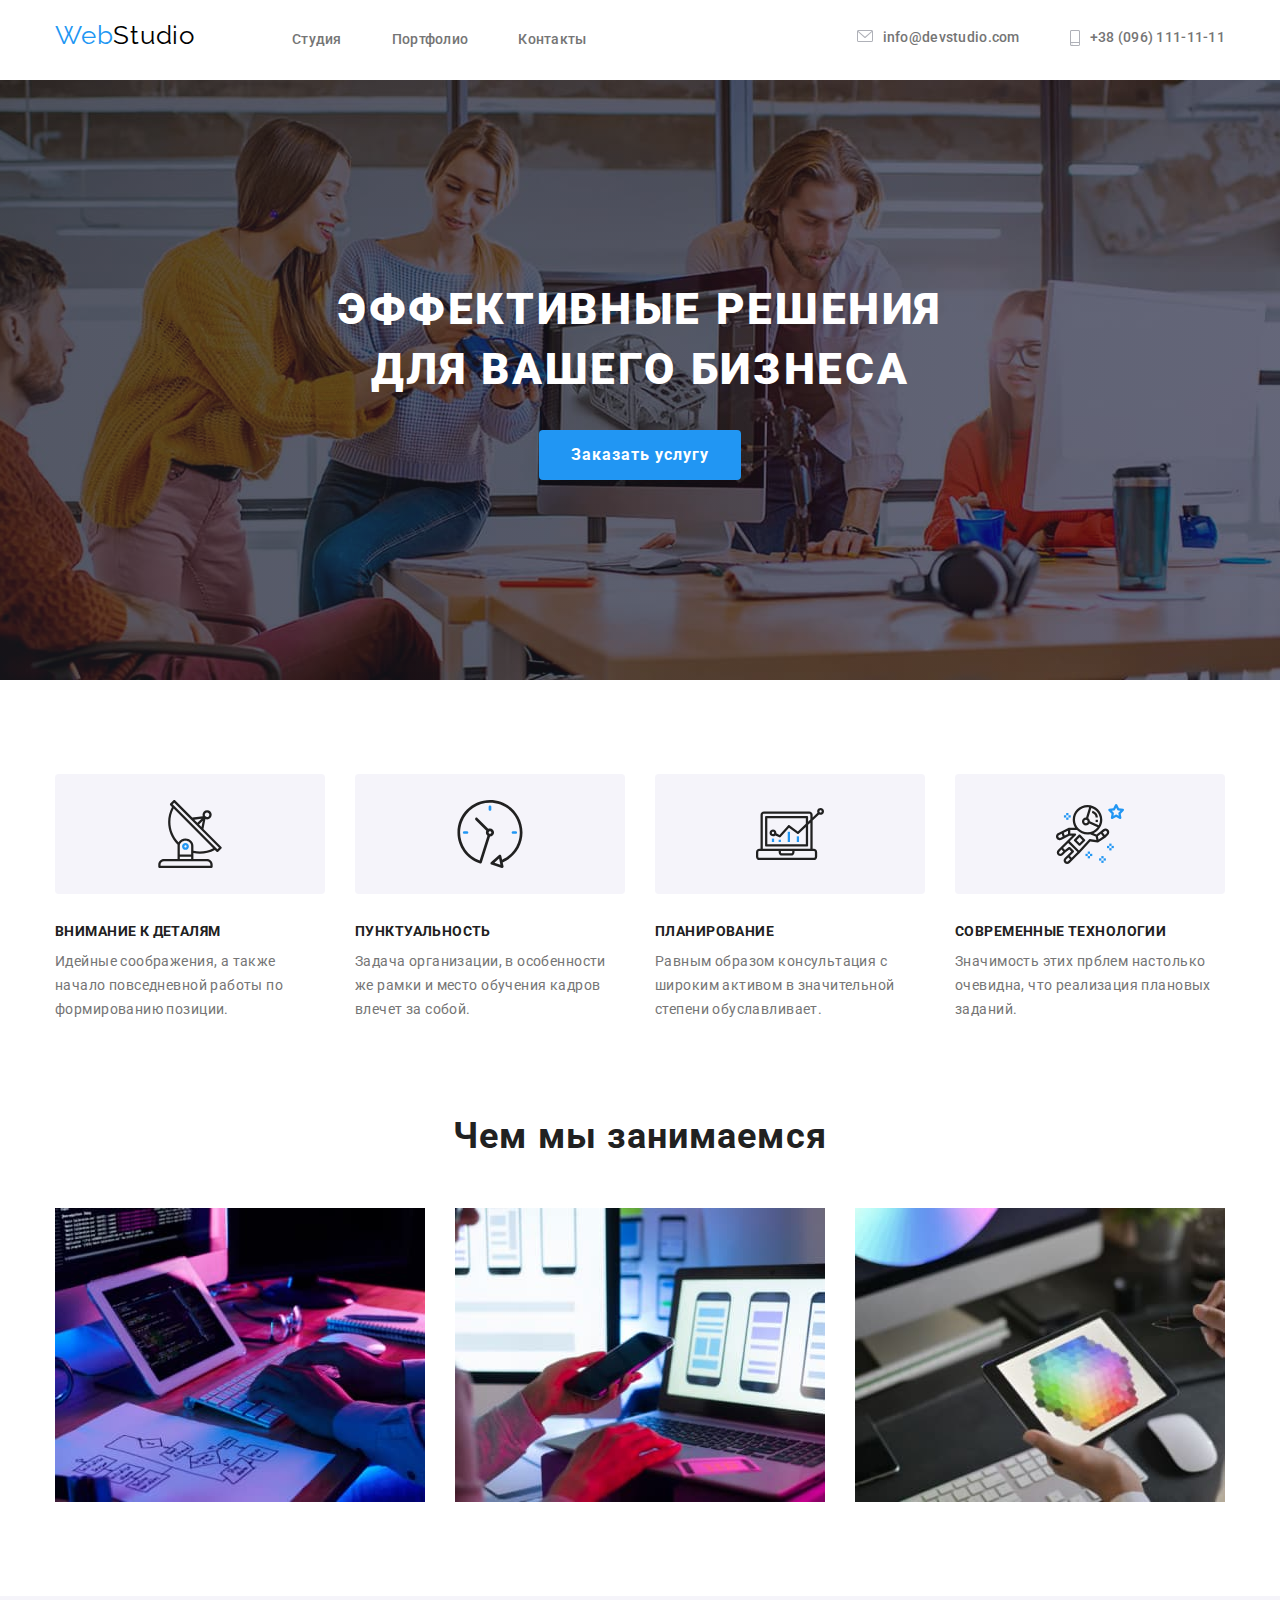
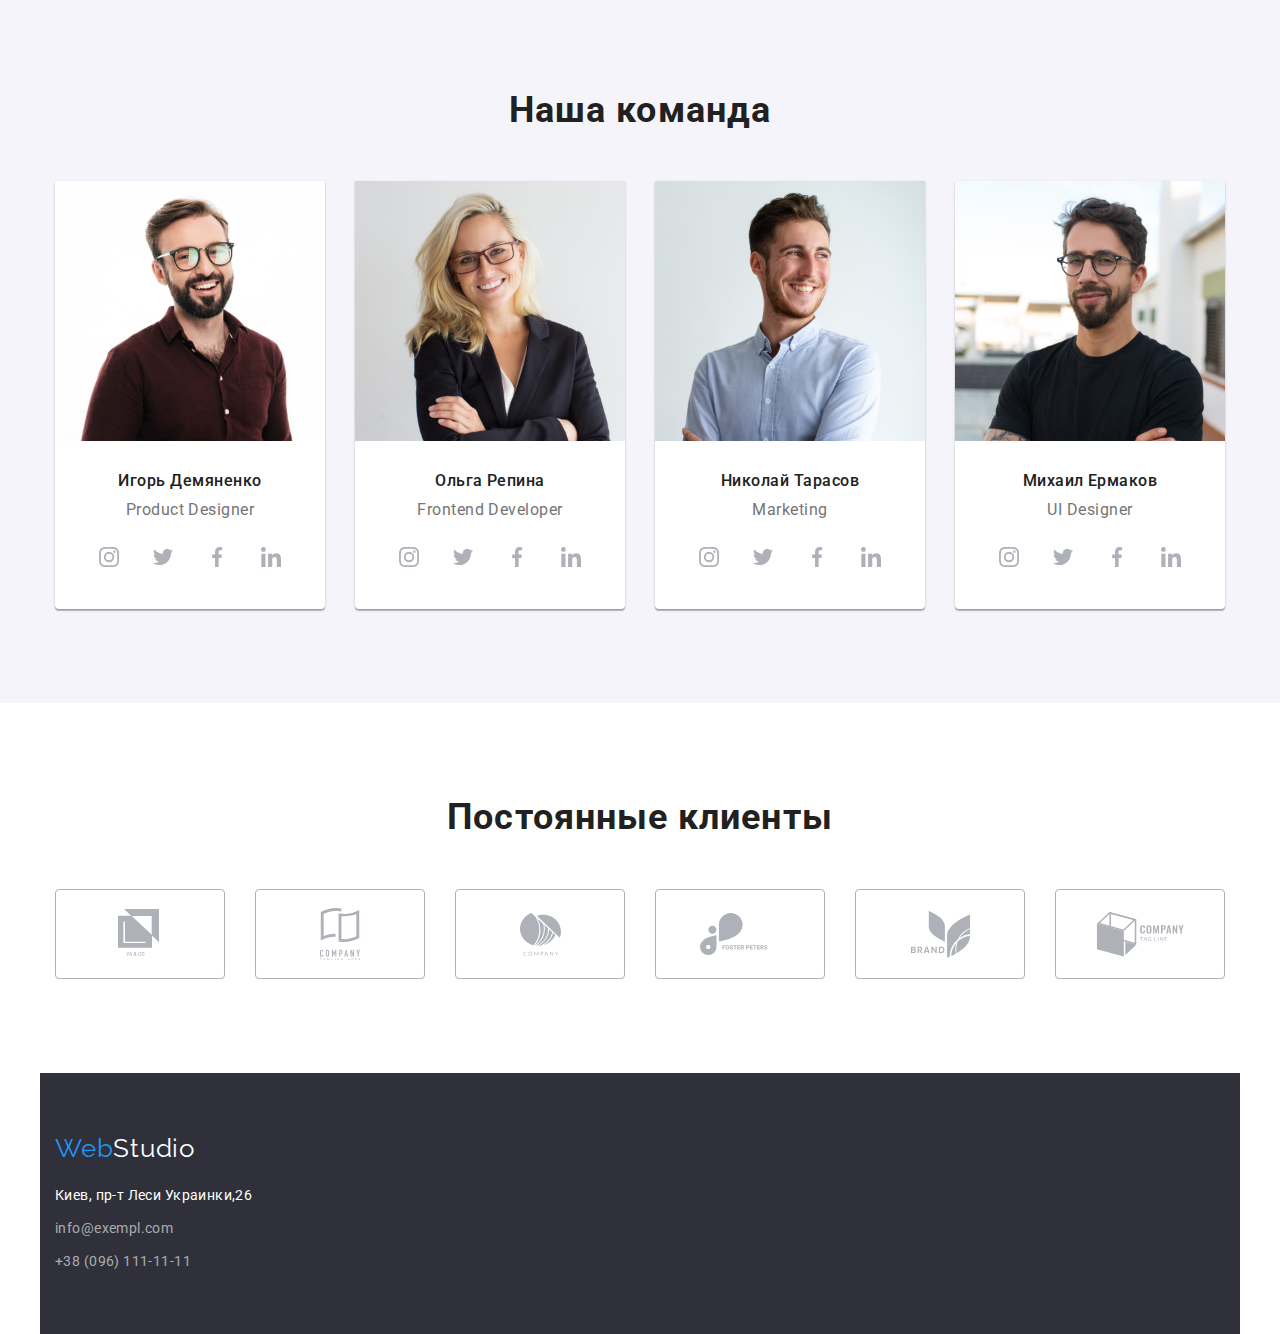
==== commit 9408aed8: "+" ====
--- a/index.html
+++ b/index.html
@@ -445,13 +445,8 @@
               </a>
             </li>
             <li class="clts-icon-item">
-              <a
-                class="clts-icon-link"
-                href="./index.html"
-                target="_blank"
-                rel="noopener noreferrer"
-                aria-label="ссылка COMPANY TAG LINES"
-              >
+              <a class="clts-icon-link" href="./index.html" target="_blank" rel="noopener noreferrer"
+                aria-label="ссылка COMPANY TAG LINES">
                 <svg class="clts-icon-sx">
                   <use href="./images/main/sprite-cl-gn.svg#logo-6"></use>
                 </svg>
--- a/css/common.css
+++ b/css/common.css
@@ -103,7 +103,7 @@
 .aus-nav .li-aus-nav + .li-aus-nav {
   margin-left: 50px; 
 }
-/***  контакти:іконки mail- tel ***/
+/***  контакти:іконки mail-tel ***/
 /* svg */
 .flexbox{
   display:flex;
@@ -111,15 +111,19 @@
   /*  ссилка <a> */
  /* background-color: var(--soc-icon-grey-color);*/
 }
+
 .cnts-e-icon {
-  fill: var(--secondary-bckgr-color);
-  margin-right:10px;
-}
+  width: 16px;
+  height: 12px;
+   margin-right:10px;
+  fill: var(--soc-icon-color); /* перед цим з sprite.svg видалити fill */
+}   
 .cnts-s-icon {
-  fill: var(--secondary-bckgr-color);
-  margin-right:10px;
-   /* іконка <svg> */
-}
+  width: 10px;
+  height: 16px;
+   margin-right:10px;
+  fill: var(--soc-icon-color); /* перед цим з sprite.svg видалити fill */
+}   
 
 svg .link  {
   display: flex; /* зняти зазор перед елементом справа (для inline block - не застосовується) */
@@ -203,7 +207,7 @@
 
 
 
-/*  footer  для portfolio */
+/*  footer,  для portfolio, index */
 .flexbox {
   display: flex;
 }
@@ -267,39 +271,7 @@
 line-height: 1.45;
 letter-spacing: 0.03em;
 color: var(--primary-white-color);
-
-}
-
-
-/***  контакти  mail -tel ***/
-.cnts-icon-list {
-  display: flex;
-}
-.cnts-icon-item:not(:last-child) {
-  margin-right: 10px;
-}
-.cnts-e-icon {
-  height: 16px;
-  width: 12px;
-  fill: var(--soc-icon-color); /* перед цим з sprite.svg видалити fill */
-}   
-.cnts-s-icon {
-  height: 10px;
-  width: 16px;
-  fill: var(--soc-icon-color); /* перед цим з sprite.svg видалити fill */
-}   
-.cnts-icon-link {
-    display: flex;
-    align-items: center;
-}
-.cnts-icon-link {
-  background-color: var(--primary-white-color);
- }
-.cnts-icon-item .cnts-icon-link:hover .cnts-icon {
- fill: var(--accent-color);
-}
-
-
+}
 
 /***  сщціальні  компоненти  ***/
 
--- a/css/main.css
+++ b/css/main.css
@@ -29,8 +29,8 @@
   outline: 1px, solid, blacK;
   background-image: linear-gradient(
       to right,
-      rgba(52, 62, 80, 0.7),
-      rgba(48, 48, 75, 0.9)
+      rgba(33, 38, 48, 0.5),
+      rgba(23, 23, 46, 0.3)
     ),
     url("../images/main/main-jpeg.jpg");
   background-position: center;
@@ -310,6 +310,7 @@
 .soc-icon-list {
   /* позиціонуємо елементи <ul>  в ряд, Практ. №8 1.50.59 */
   display: flex;
+  width: calc(100% - 30px * 5) / 6;
   justify-content: center;
   padding-bottom: 30px;
 }
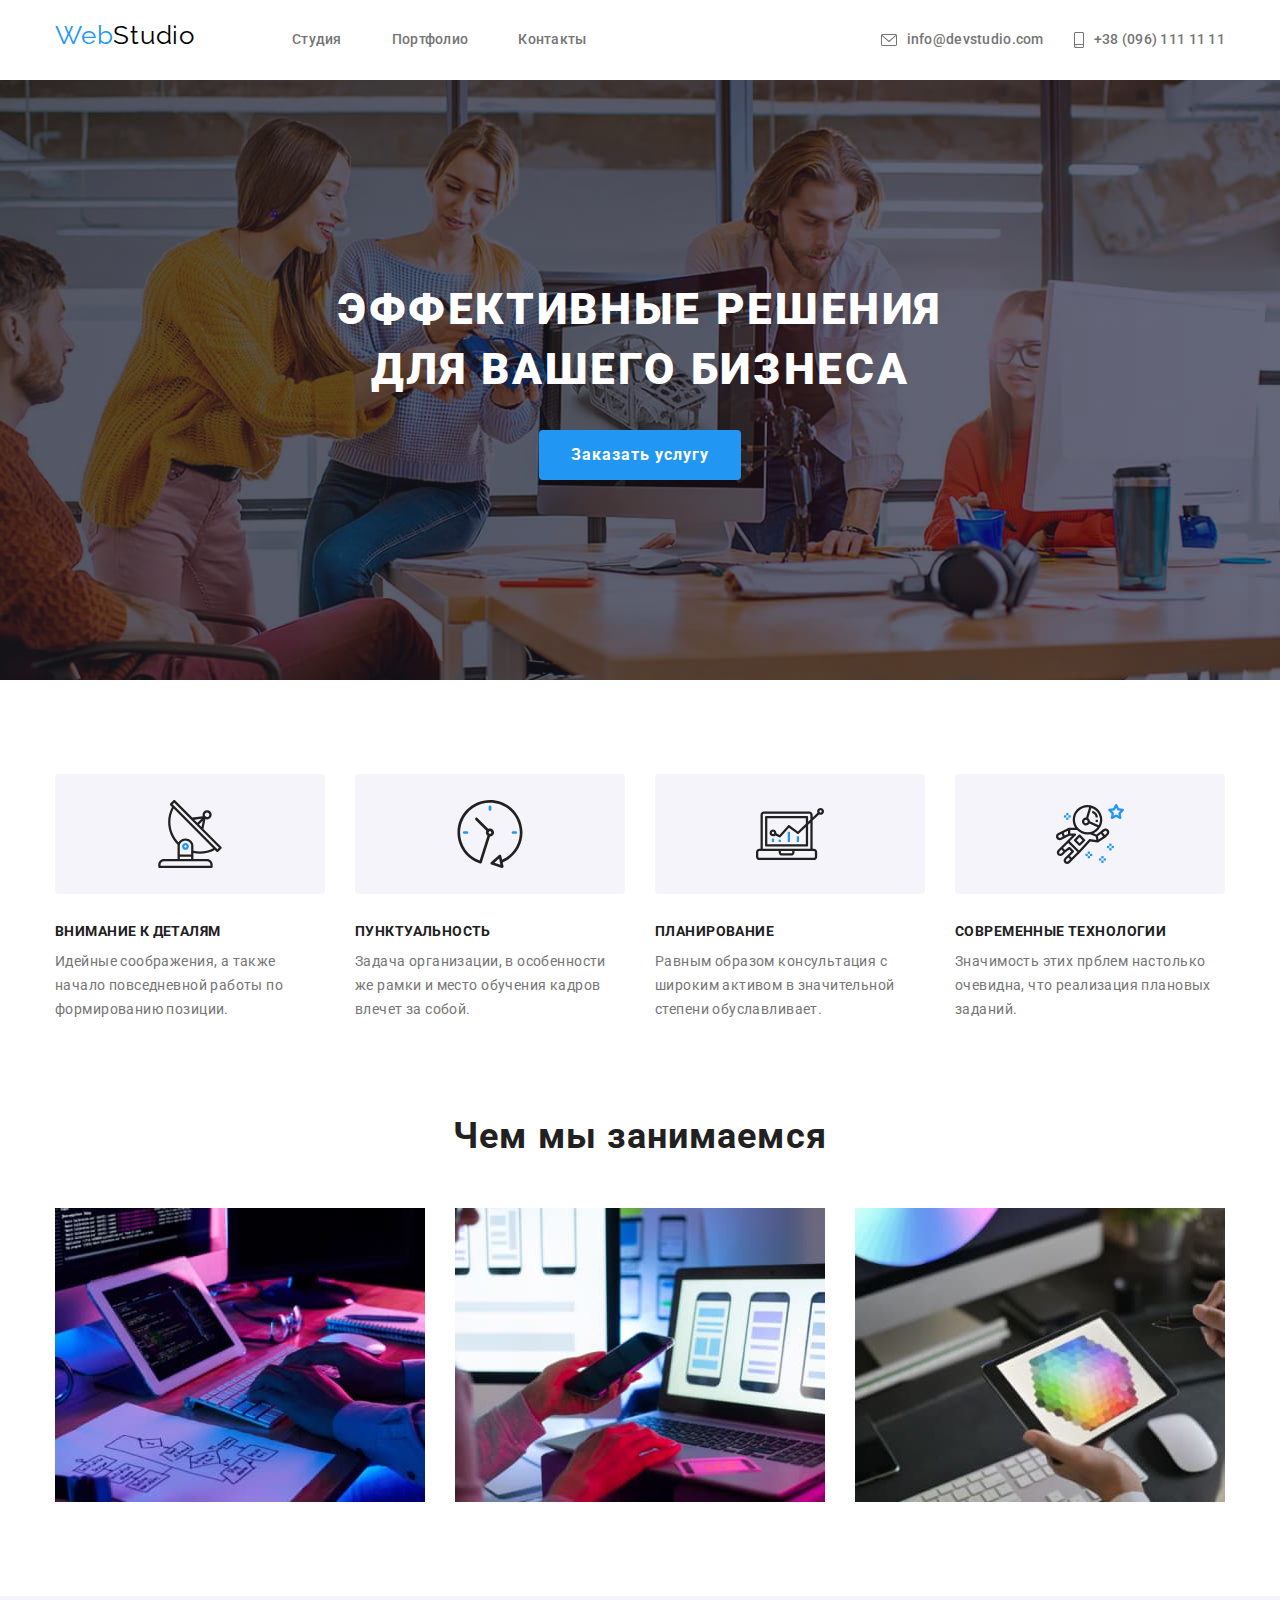
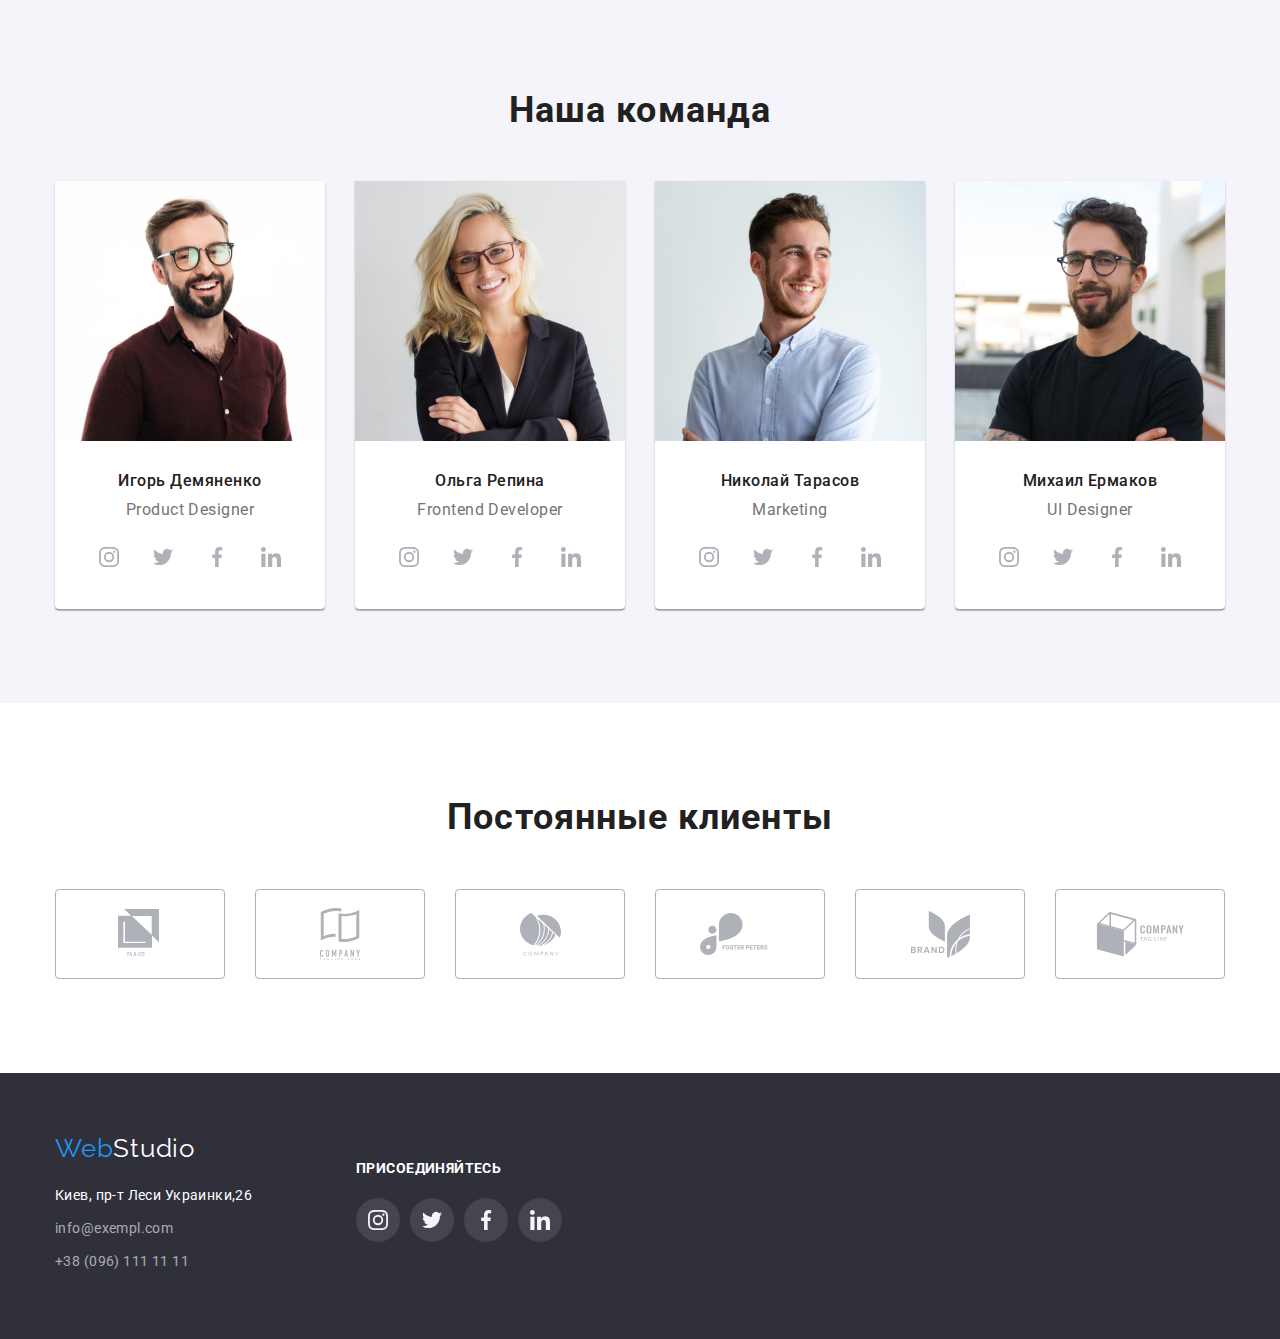
==== commit a6766925: "Виправлення ДЗ-04" ====
--- a/index.html
+++ b/index.html
@@ -25,7 +25,9 @@
         <!-- site-nav - Главная навигация -->
         <nav>
           <!-- logo Логотип, всегда ссылка -->
-          <a href="./" lang="en" class="logo">Web<span class="logo-black">Studio</span></a>
+          <a href="./" lang="en" class="logo"
+            >Web<span class="logo-black">Studio</span></a
+          >
           <!-- site-nav - Ссылки на другие страницы или разделы текущей -->
           <ul class="list site-nav">
             <li class="li-site-nav">
@@ -39,31 +41,30 @@
             </li>
           </ul>
         </nav>
-      
+
         <!-- aus-nav, Contats -->
         <ul class="list aus-nav">
           <!-- ::  -->
-          <!-- ::  -->
-          <li class="li-aus-nav flexbox ">
-            <a class="link " href="mailto:info@devstudio.com" target="_blank" rel="noopener noreferrer"
-              aria-label="ссылка E-mail">
-              <svg class="cnts-e-icon">
-                <use href="./images/main/sprite-cl-gn.svg#envelope"></use>
-              </svg>
+          <li class="flexbox">
+            <a
+              class="link current-e icon-aus-nav"
+              href="mailto:info@devstudio.com"
+            >
+              <svg class="cnts-e-icon" width="16 " height="12 ">
+                <use href="./images/main/sprite-cl-gn.svg#envelope"></use></svg
+              >info@devstudio.com
             </a>
-            <a class="link" href="mailto:info@devstudio.com">info@devstudio.com</a>
-      
           </li>
-          <li class="li-aus-nav flexbox ">
-            <a class="link " href="tel:+380961111111" target="_blank" rel="noopener noreferrer" aria-label="ссылка смартфон">
-              <svg class="cnts-s-icon">
-                <use href="./images/main/sprite-cl-gn.svg#smartphone"></use>
-              </svg>
+          <li class="li-aus-nav flexbox">
+            <a class="link icon-aus-nav" href="tel:+380961111111">
+              <svg class="cnts-s-icon" width="10" height="16">
+                <use
+                  href="./images/main/sprite-cl-gn.svg#smartphone"
+                ></use></svg
+              >+38 (096) 111 11 11
             </a>
-            <a class="link" href="tel:+380961111111">+38 (096) 111-11-11</a>
-      </div>
-      </li>
-      </ul>
+          </li>
+        </ul>
       </div>
     </header>
 
@@ -163,64 +164,69 @@
               <div class="staff-pr max-wd">
                 <h3 class="staff-title">Игорь Демяненко</h3>
                 <p class="staff-p">Product Designer</p>
+
+                <!--soc icon-->
+                <ul class="list soc-icon-list">
+                  <li class="soc-icon-item">
+                    <a
+                      class="soc-icon-link"
+                      href="https://instagram.com"
+                      target="_blank"
+                      rel="noopener noreferrer"
+                      aria-label="ссылка Инстаграм"
+                    >
+                      <svg class="soc-icon">
+                        <use
+                          href="./images/main/sprite.svg#instagram-grey"
+                        ></use>
+                      </svg>
+                    </a>
+                  </li>
+                  <li class="soc-icon-item">
+                    <a
+                      class="soc-icon-link"
+                      href="https://twitter.com"
+                      target="_blank"
+                      rel="noopener noreferrer"
+                      aria-label="ссылка Твиттер"
+                    >
+                      <svg class="soc-icon">
+                        <use href="./images/main/sprite.svg#twitter-grey"></use>
+                      </svg>
+                    </a>
+                  </li>
+                  <li class="soc-icon-item">
+                    <a
+                      class="soc-icon-link"
+                      href="https://facebook.com"
+                      target="_blank"
+                      rel="noopener noreferrer"
+                      aria-label="ссылка Фейсбук"
+                    >
+                      <svg class="soc-icon">
+                        <use
+                          href="./images/main/sprite.svg#facebook-grey"
+                        ></use>
+                      </svg>
+                    </a>
+                  </li>
+                  <li class="soc-icon-item">
+                    <a
+                      class="soc-icon-link"
+                      href="https://linkedin.com"
+                      target="_blank"
+                      rel="noopener noreferrer"
+                      aria-label="ссылка Линкедин"
+                    >
+                      <svg class="soc-icon">
+                        <use
+                          href="./images/main/sprite.svg#linkedin-grey"
+                        ></use>
+                      </svg>
+                    </a>
+                  </li>
+                </ul>
               </div>
-              <!--soc icon-->
-                <ul class="list soc-icon-list">
-                <li class="soc-icon-item">
-                  <a
-                    class="soc-icon-link"
-                    href="https://instagram.com"
-                    target="_blank"
-                    rel="noopener noreferrer"
-                    aria-label="ссылка Инстаграм"
-                  >
-                    <svg class="soc-icon">
-                      <use
-                        href="./images/main/sprite.svg#instagram-grey"
-                      ></use>
-                    </svg>
-                  </a>
-                </li>
-                <li class="soc-icon-item">
-                  <a
-                    class="soc-icon-link"
-                    href="https://twitter.com"
-                    target="_blank"
-                    rel="noopener noreferrer"
-                    aria-label="ссылка Твиттер"
-                  >
-                    <svg class="soc-icon">
-                      <use href="./images/main/sprite.svg#twitter-grey"></use>
-                    </svg>
-                  </a>
-                </li>
-                <li class="soc-icon-item">
-                  <a
-                    class="soc-icon-link"
-                    href="https://facebook.com"
-                    target="_blank"
-                    rel="noopener noreferrer"
-                    aria-label="ссылка Фейсбук"
-                  >
-                    <svg class="soc-icon">
-                      <use href="./images/main/sprite.svg#facebook-grey"></use>
-                    </svg>
-                  </a>
-                </li>
-                <li class="soc-icon-item">
-                  <a
-                    class="soc-icon-link"
-                    href="https://linkedin.com"
-                    target="_blank"
-                    rel="noopener noreferrer"
-                    aria-label="ссылка Линкедин"
-                  >
-                    <svg class="soc-icon">
-                      <use href="./images/main/sprite.svg#linkedin-grey"></use>
-                    </svg>
-                  </a>
-                </li>
-              </ul>
             </li>
             <!--end soc icon -->
             <li class="li-staff outline-staff img">
@@ -232,45 +238,72 @@
               <div class="staff-pr max-wd">
                 <h3 class="staff-title">Ольга Репина</h3>
                 <p class="staff-p">Frontend Developer</p>
+
+                <!--soc icon-->
+                <ul class="list soc-icon-list">
+                  <li class="soc-icon-item">
+                    <a
+                      class="soc-icon-link"
+                      href="https://instagram.com"
+                      target="_blank"
+                      rel="noopener noreferrer"
+                      aria-label="ссылка Инстаграм"
+                    >
+                      <svg class="soc-icon">
+                        <use
+                          href="./images/main/sprite.svg#instagram-grey"
+                        ></use>
+                      </svg>
+                    </a>
+                  </li>
+                  <li class="soc-icon-item">
+                    <a
+                      class="soc-icon-link"
+                      href="https://twitter.com"
+                      target="_blank"
+                      rel="noopener noreferrer"
+                      aria-label="ссылка Твиттер"
+                    >
+                      <svg class="soc-icon">
+                        <use href="./images/main/sprite.svg#twitter-grey"></use>
+                      </svg>
+                    </a>
+                  </li>
+                  <li class="soc-icon-item">
+                    <a
+                      class="soc-icon-link"
+                      href="https://facebook.com"
+                      target="_blank"
+                      rel="noopener noreferrer"
+                      aria-label="ссылка Фейсбук"
+                    >
+                      <svg class="soc-icon">
+                        <use
+                          href="./images/main/sprite.svg#facebook-grey"
+                        ></use>
+                      </svg>
+                    </a>
+                  </li>
+                  <li class="soc-icon-item">
+                    <a
+                      class="soc-icon-link"
+                      href="https://linkedin.com"
+                      target="_blank"
+                      rel="noopener noreferrer"
+                      aria-label="ссылка Линкедин"
+                    >
+                      <svg class="soc-icon">
+                        <use
+                          href="./images/main/sprite.svg#linkedin-grey"
+                        ></use>
+                      </svg>
+                    </a>
+                  </li>
+                </ul>
               </div>
-              <!--soc icon-->
-              <ul class="list soc-icon-list">
-                <li class="soc-icon-item">
-                  <a class="soc-icon-link" href="https://instagram.com" target="_blank" rel="noopener noreferrer"
-                    aria-label="ссылка Инстаграм">
-                    <svg class="soc-icon">
-                      <use href="./images/main/sprite.svg#instagram-grey"></use>
-                    </svg>
-                  </a>
-                </li>
-                <li class="soc-icon-item">
-                  <a class="soc-icon-link" href="https://twitter.com" target="_blank" rel="noopener noreferrer"
-                    aria-label="ссылка Твиттер">
-                    <svg class="soc-icon">
-                      <use href="./images/main/sprite.svg#twitter-grey"></use>
-                    </svg>
-                  </a>
-                </li>
-                <li class="soc-icon-item">
-                  <a class="soc-icon-link" href="https://facebook.com" target="_blank" rel="noopener noreferrer"
-                    aria-label="ссылка Фейсбук">
-                    <svg class="soc-icon">
-                      <use href="./images/main/sprite.svg#facebook-grey"></use>
-                    </svg>
-                  </a>
-                </li>
-                <li class="soc-icon-item">
-                  <a class="soc-icon-link" href="https://linkedin.com" target="_blank" rel="noopener noreferrer"
-                    aria-label="ссылка Линкедин">
-                    <svg class="soc-icon">
-                      <use href="./images/main/sprite.svg#linkedin-grey"></use>
-                    </svg>
-                  </a>
-                </li>
-              </ul>
-              </li>
-              <!--end soc icon -->
-            </li>
+            </li>
+            <!--end soc icon -->
+
             <li class="li-staff outline-staff img">
               <img
                 src="./images/33.jpg"
@@ -280,45 +313,72 @@
               <div class="staff-pr max-wd">
                 <h3 class="staff-title">Николай Тарасов</h3>
                 <p class="staff-p">Marketing</p>
+
+                <!--soc icon-->
+                <ul class="list soc-icon-list">
+                  <li class="soc-icon-item">
+                    <a
+                      class="soc-icon-link"
+                      href="https://instagram.com"
+                      target="_blank"
+                      rel="noopener noreferrer"
+                      aria-label="ссылка Инстаграм"
+                    >
+                      <svg class="soc-icon">
+                        <use
+                          href="./images/main/sprite.svg#instagram-grey"
+                        ></use>
+                      </svg>
+                    </a>
+                  </li>
+                  <li class="soc-icon-item">
+                    <a
+                      class="soc-icon-link"
+                      href="https://twitter.com"
+                      target="_blank"
+                      rel="noopener noreferrer"
+                      aria-label="ссылка Твиттер"
+                    >
+                      <svg class="soc-icon">
+                        <use href="./images/main/sprite.svg#twitter-grey"></use>
+                      </svg>
+                    </a>
+                  </li>
+                  <li class="soc-icon-item">
+                    <a
+                      class="soc-icon-link"
+                      href="https://facebook.com"
+                      target="_blank"
+                      rel="noopener noreferrer"
+                      aria-label="ссылка Фейсбук"
+                    >
+                      <svg class="soc-icon">
+                        <use
+                          href="./images/main/sprite.svg#facebook-grey"
+                        ></use>
+                      </svg>
+                    </a>
+                  </li>
+                  <li class="soc-icon-item">
+                    <a
+                      class="soc-icon-link"
+                      href="https://linkedin.com"
+                      target="_blank"
+                      rel="noopener noreferrer"
+                      aria-label="ссылка Линкедин"
+                    >
+                      <svg class="soc-icon">
+                        <use
+                          href="./images/main/sprite.svg#linkedin-grey"
+                        ></use>
+                      </svg>
+                    </a>
+                  </li>
+                </ul>
               </div>
-              <!--soc icon-->
-              <ul class="list soc-icon-list">
-                <li class="soc-icon-item">
-                  <a class="soc-icon-link" href="https://instagram.com" target="_blank" rel="noopener noreferrer"
-                    aria-label="ссылка Инстаграм">
-                    <svg class="soc-icon">
-                      <use href="./images/main/sprite.svg#instagram-grey"></use>
-                    </svg>
-                  </a>
-                </li>
-                <li class="soc-icon-item">
-                  <a class="soc-icon-link" href="https://twitter.com" target="_blank" rel="noopener noreferrer"
-                    aria-label="ссылка Твиттер">
-                    <svg class="soc-icon">
-                      <use href="./images/main/sprite.svg#twitter-grey"></use>
-                    </svg>
-                  </a>
-                </li>
-                <li class="soc-icon-item">
-                  <a class="soc-icon-link" href="https://facebook.com" target="_blank" rel="noopener noreferrer"
-                    aria-label="ссылка Фейсбук">
-                    <svg class="soc-icon">
-                      <use href="./images/main/sprite.svg#facebook-grey"></use>
-                    </svg>
-                  </a>
-                </li>
-                <li class="soc-icon-item">
-                  <a class="soc-icon-link" href="https://linkedin.com" target="_blank" rel="noopener noreferrer"
-                    aria-label="ссылка Линкедин">
-                    <svg class="soc-icon">
-                      <use href="./images/main/sprite.svg#linkedin-grey"></use>
-                    </svg>
-                  </a>
-                </li>
-              </ul>
-              </li>
-              <!--end soc icon -->
-            </li>
+            </li>
+            <!--end soc icon -->
+
             <li class="li-staff outline-staff img">
               <img
                 src="./images/34.jpg"
@@ -328,50 +388,75 @@
               <div class="staff-pr max-wd">
                 <h3 class="staff-title">Михаил Ермаков</h3>
                 <p class="staff-p">UI Designer</p>
+
+                <!--soc icon-->
+                <ul class="list soc-icon-list">
+                  <li class="soc-icon-item">
+                    <a
+                      class="soc-icon-link"
+                      href="https://instagram.com"
+                      target="_blank"
+                      rel="noopener noreferrer"
+                      aria-label="ссылка Инстаграм"
+                    >
+                      <svg class="soc-icon">
+                        <use
+                          href="./images/main/sprite.svg#instagram-grey"
+                        ></use>
+                      </svg>
+                    </a>
+                  </li>
+                  <li class="soc-icon-item">
+                    <a
+                      class="soc-icon-link"
+                      href="https://twitter.com"
+                      target="_blank"
+                      rel="noopener noreferrer"
+                      aria-label="ссылка Твиттер"
+                    >
+                      <svg class="soc-icon">
+                        <use href="./images/main/sprite.svg#twitter-grey"></use>
+                      </svg>
+                    </a>
+                  </li>
+                  <li class="soc-icon-item">
+                    <a
+                      class="soc-icon-link"
+                      href="https://facebook.com"
+                      target="_blank"
+                      rel="noopener noreferrer"
+                      aria-label="ссылка Фейсбук"
+                    >
+                      <svg class="soc-icon">
+                        <use
+                          href="./images/main/sprite.svg#facebook-grey"
+                        ></use>
+                      </svg>
+                    </a>
+                  </li>
+                  <li class="soc-icon-item">
+                    <a
+                      class="soc-icon-link"
+                      href="https://linkedin.com"
+                      target="_blank"
+                      rel="noopener noreferrer"
+                      aria-label="ссылка Линкедин"
+                    >
+                      <svg class="soc-icon">
+                        <use
+                          href="./images/main/sprite.svg#linkedin-grey"
+                        ></use>
+                      </svg>
+                    </a>
+                  </li>
+                </ul>
               </div>
-              <!--soc icon-->
-              <ul class="list soc-icon-list">
-                <li class="soc-icon-item">
-                  <a class="soc-icon-link" href="https://instagram.com" target="_blank" rel="noopener noreferrer"
-                    aria-label="ссылка Инстаграм">
-                    <svg class="soc-icon">
-                      <use href="./images/main/sprite.svg#instagram-grey"></use>
-                    </svg>
-                  </a>
-                </li>
-                <li class="soc-icon-item">
-                  <a class="soc-icon-link" href="https://twitter.com" target="_blank" rel="noopener noreferrer"
-                    aria-label="ссылка Твиттер">
-                    <svg class="soc-icon">
-                      <use href="./images/main/sprite.svg#twitter-grey"></use>
-                    </svg>
-                  </a>
-                </li>
-                <li class="soc-icon-item">
-                  <a class="soc-icon-link" href="https://facebook.com" target="_blank" rel="noopener noreferrer"
-                    aria-label="ссылка Фейсбук">
-                    <svg class="soc-icon">
-                      <use href="./images/main/sprite.svg#facebook-grey"></use>
-                    </svg>
-                  </a>
-                </li>
-                <li class="soc-icon-item">
-                  <a class="soc-icon-link" href="https://linkedin.com" target="_blank" rel="noopener noreferrer"
-                    aria-label="ссылка Линкедин">
-                    <svg class="soc-icon">
-                      <use href="./images/main/sprite.svg#linkedin-grey"></use>
-                    </svg>
-                  </a>
-                </li>
-              </ul>
-              </li>
-              <!--end soc icon -->
-            </li>
+            </li>
+            <!--end soc icon -->
           </ul>
         </div>
       </section>
-      <!-- секція клієнтів -->
-      <!-- секція клієнтів -->
+
       <!-- секція клієнтів -->
       <section class="section-clients">
         <div class="container">
@@ -413,8 +498,7 @@
                 aria-label="ссылка COMPANY"
               >
                 <svg class="clts-icon-th">
-                  <use
-                    href="./images/main/sprite-cl-gn.svg#logo-3"></use>
+                  <use href="./images/main/sprite-cl-gn.svg#logo-3"></use>
                 </svg>
               </a>
             </li>
@@ -445,8 +529,13 @@
               </a>
             </li>
             <li class="clts-icon-item">
-              <a class="clts-icon-link" href="./index.html" target="_blank" rel="noopener noreferrer"
-                aria-label="ссылка COMPANY TAG LINES">
+              <a
+                class="clts-icon-link"
+                href="./index.html"
+                target="_blank"
+                rel="noopener noreferrer"
+                aria-label="ссылка COMPANY TAG LINES"
+              >
                 <svg class="clts-icon-sx">
                   <use href="./images/main/sprite-cl-gn.svg#logo-6"></use>
                 </svg>
@@ -459,10 +548,11 @@
     </main>
 
     <!-- Подвал страницы -->
-    <footer class="container">
-      <ul class="list flexbox">
-        <li class="li-adr">
-          <a href="./" lang="en" class="logo"
+    <footer>
+      <div class="container flexbox">
+        <!-- Адрес и контакты -->
+        <div class="block-adr">
+          <a href="./" lang="en" class="logo padd"
             >Web<span class="logo-white">Studio</span></a
           >
           <address class="address">
@@ -471,11 +561,81 @@
               >info@exempl.com</a
             >
             <a href="tel:+380961111111" class="aus-footer"
-              >+38 (096) 111-11-11</a
+              >+38 (096) 111 11 11</a
             >
           </address>
-        </li>
-      </ul>
+        </div>
+        <!-- соц. контакты -->
+        <div>
+          <ul class="list flexbox">
+            <li class="li-soccontact">
+              <p class="soccontact-title">ПРИСОЕДИНЯЙТЕСЬ</p>
+              <div class="flexbox">
+                <ul class="list fsoc-icon-list">
+                  <li class="fsoc-icon-item">
+                    <a
+                      class="fsoc-icon-link"
+                      href="https://instagram.com"
+                      target="_blank"
+                      rel="noopener noreferrer"
+                      aria-label="ссылка Инстаграм"
+                    >
+                      <svg class="fsoc-icon">
+                        <use
+                          href="./images/main/sprite.svg#instagram-grey"
+                        ></use>
+                      </svg>
+                    </a>
+                  </li>
+                  <li class="fsoc-icon-item">
+                    <a
+                      class="fsoc-icon-link"
+                      href="https://twitter.com"
+                      target="_blank"
+                      rel="noopener noreferrer"
+                      aria-label="ссылка Твиттер"
+                    >
+                      <svg class="fsoc-icon">
+                        <use href="./images/main/sprite.svg#twitter-grey"></use>
+                      </svg>
+                    </a>
+                  </li>
+                  <li class="fsoc-icon-item">
+                    <a
+                      class="fsoc-icon-link"
+                      href="https://facebook.com"
+                      target="_blank"
+                      rel="noopener noreferrer"
+                      aria-label="ссылка Фейсбук"
+                    >
+                      <svg class="fsoc-icon">
+                        <use
+                          href="./images/main/sprite.svg#facebook-grey"
+                        ></use>
+                      </svg>
+                    </a>
+                  </li>
+                  <li class="fsoc-icon-item">
+                    <a
+                      class="fsoc-icon-link"
+                      href="https://linkedin.com"
+                      target="_blank"
+                      rel="noopener noreferrer"
+                      aria-label="ссылка Линкедин"
+                    >
+                      <svg class="fsoc-icon">
+                        <use
+                          href="./images/main/sprite.svg#linkedin-grey"
+                        ></use>
+                      </svg>
+                    </a>
+                  </li>
+                </ul>
+              </div>
+            </li>
+          </ul>
+        </div>
+      </div>
     </footer>
   </body>
 </html>
--- a/css/common.css
+++ b/css/common.css
@@ -8,10 +8,11 @@
 
   --secondary-bckgr-color: #2f303a;
   --secondary-grey-color: rgba(255, 255, 255, 0.6);
- --soc-icon-grey-color:  rgba(255, 255, 255, 0.1);
+  --soc-icon-grey-color:  rgba(255, 255, 255, 0.1);
   --secondary-blacK-color: #000000;
   --button-bckgr-color: #f5f4fa;
   --soc-icon-color: #AFB1B8;
+  --border-no-color: #00; /* 00 - полностью прозрачный */
 }
 
 
@@ -33,7 +34,7 @@
   padding-left: 15px;
   padding-right: 15px;
 
- /* outline: 2px solid tomato; /* слой */
+  /*outline: 2px solid tomato; /* слой */
   /* background-color: #fffbbb; / завжди використовуватити в роботі з container*/
 }
 
@@ -99,107 +100,64 @@
   letter-spacing: 0.02em;
 }
 /* очистка крайньої геометрії, 3-й варіант*/
-.site-nav .li-site-nav + .li-site-nav,
-.aus-nav .li-aus-nav + .li-aus-nav {
-  margin-left: 50px; 
+.site-nav .li-site-nav + .li-site-nav { 
+   margin-left: 50px; 
+}
+
+.site-nav {
+  display: inline-flex;
+}
+.site-nav .link .current {
+  display: block; /* зняти зазор перед елементом справа (для inline block - не застосовується)*/
+  color: var(--accent-color);
+}
+.site-nav .link:hover,
+.site-nav .link:focus {
+  color: var(--accent-color);
+  text-decoration: none; /*праює тільки зі ссилками*/
 }
 /***  контакти:іконки mail-tel ***/
 /* svg */
 .flexbox{
-  display:flex;
-
-  /*  ссилка <a> */
+  display: flex;
+   /*  ссилка <a> */
  /* background-color: var(--soc-icon-grey-color);*/
 }
-
+.cnts-s-icon,
 .cnts-e-icon {
-  width: 16px;
-  height: 12px;
-   margin-right:10px;
-  fill: var(--soc-icon-color); /* перед цим з sprite.svg видалити fill */
+  margin-right:10px;
+  fill: var(--title-text-color); /* перед цим з sprite.svg видалити fill */
 }   
-.cnts-s-icon {
-  width: 10px;
-  height: 16px;
-   margin-right:10px;
-  fill: var(--soc-icon-color); /* перед цим з sprite.svg видалити fill */
-}   
-
-svg .link  {
+ 
+.aus-nav {     /* <ul> */
+  display: flex;
+  margin-left: auto;
+}
+
+.flexbox .link  {
   display: flex; /* зняти зазор перед елементом справа (для inline block - не застосовується) */
-  width: 16px;
-  height: 12px;
+/*  width: 16px;
+  height: 12px;*/
   padding-top: 32px;
   padding-bottom: 32px;
   align-items: center;
-
+}
+.aus-nav .flexbox + .flexbox {  
+  margin-left: 30px;
+}
+
+/*aus-nav*/
+.aus-nav .link .current-e {
+  display: flex; /* зняти зазор перед елементом справа (для inline block - не застосовується)*/
+  color: var(--accent-color);
   fill: var(--accent-color);
 }
-svg .links  {
-  display: flex; /* зняти зазор перед елементом справа (для inline block - не застосовується) */
-  width: 10px;
-  height: 16px;
-  padding-top: 32px;
-  padding-bottom: 32px;
-  align-items: center;
-
+
+.link:hover,
+.link:focus {
+  color: var(--accent-color);
   fill: var(--accent-color);
-}
-
-.li-aus-nav:hover svg,
-.li-aus-nav:focus {
-  fill: var(--accent-color);
-}
-/* end */
-
-
-.site-nav {
-  display: inline-flex;
-  color: var(--primary-text-color);
-}
-.aus-nav {
-  display: inline-flex;
-  margin-left: auto;
-}
-/*
-.li-site-nav { 
-/*outline: 1px solid rebeccapurple;
-  background-color: salmon;
-  margin-right: 50px; 
-}
-/* очистка крайньої геометрії, 2-й варіант 
-.site-nav .li-site-nav:last-child {
-  margin-right: 0px; 
-} */
-
-/*
-.li-aus-nav {
-/* outline: 1px solid red; 
-  background-color: rosybrown;
-  margin-right: 0px;
-}
-/* очистка крайньої геометрії, 1-й варіант
-.aus-nav .li-aus-nav:not(:last-child) {
-  margin-right: 50px;
-}
-*/
-
-.site-nav .link .current {
-  display: block; /* зняти зазор перед елементом справа (для inline block - не застосовується)*/
-  color: var(--accent-color);
-}
-.site-nav .link:hover,
-.site-nav .link:focus {
-  color: var(--accent-color);
-  text-decoration: none; /*праює тільки зі ссилками*/
-}
-/*aus-nav*/
-.aus-nav .link:hover,
-.aus-nav .link:focus {
-  color: var(--accent-color);
-}
-
-
+}   
 
 
 /* main */
@@ -220,24 +178,30 @@
   margin right: auto;
   margin-top: 0;
   margin-bottom: 0;
-  padding-left: 15px;
-  padding-right: 15px;
+/*  padding-left: 15px;
+  padding-right: 15px; */
   padding-top: 0px;
   padding-bottom: 0px;
   background-color: var(--secondary-bckgr-color);
   color: var(--primary-white-color);
 }
-.li-adr {
-  padding-top: 60px;
-  padding-bottom: 60px;
-  width: 277px;
-}
+.block-adr{
+  display: block;
+  direction: column;
+}
+.padd {
+padding-top: 60px;
+}
+
 /* logo */
 .logo-white {
   color: var(--primary-white-color);
 }
 /* address */
 .address {
+  padding-bottom: 60px;
+  width: 231px;
+margin-right: 70px;
   margin-top: 20px;
   font-style: normal;
   font-weight: 400;
@@ -259,38 +223,38 @@
 .li-soccontact{
  padding-top: 75px;
  padding-bottom: 97px;
- width: 277px;
+ width: 206px;
  justify-content: flex-start 
 } 
 .soccontact-title {
-  padding-top: 0;
-  margin-top: 0;
-  margin-bottom: 20px;
+margin-bottom: 20px;
 font-weight: 700;
 font-size: 14px;
 line-height: 1.45;
 letter-spacing: 0.03em;
-color: var(--primary-white-color);
+ color: var(--primary-white-color);
 }
 
 /***  сщціальні  компоненти  ***/
 
-.soc-icon-list {
+.list .fsoc-icon-list {
   /* позиціонуємо елементи <ul>  в ряд, Практ. №8 1.50.59 */
   display: flex;
-  justify-content: center;
-}
-.soc-icon-item:not(:last-child) {
+  justify-content: center; 
+  padding-bottom: 0; 
+}
+.fsoc-icon-item:not(:last-child) {
   /* елементи <li> */
   margin-right: 10px;
 }
-.soc-icon {
+.fsoc-icon {
   /* іконка <svg>*/
   height: 20px;
   width: 20px;
   fill: var(--button-bckgr-color); /* перед цим з sprite.svg видалити fill */
-}
-.soc-icon-link {
+
+}
+ .fsoc-icon-item .fsoc-icon-link{
   /* ссилка <a> */
   display: flex;
   justify-content: center;
@@ -301,11 +265,11 @@
   background-color: var(--soc-icon-grey-color);
   /*  background-color: var(--primary-white-color); */
 }
-.soc-icon-link:hover {
+.fsoc-icon-link:hover {
   /* задаємо колір на ссилку при hover, Практ. №8 2.04.20  */
   background-color: var(--accent-color);
 }
-.soc-icon-item .soc-icon-link:hover .soc-icon {
+.fsoc-icon-item .fsoc-icon-link:hover .fsoc-icon {
   /* hover на ссилку */
   fill: var(--primary-white-color);
 }
--- a/css/main.css
+++ b/css/main.css
@@ -13,16 +13,11 @@
 }
 
 .hero {
-  margin-top: 0;
-  margin-bottom: 0;
-  padding-left: 15px;
-  padding-right: 15px;
-
   /* height: 600px; центрування  margin: 0 auto; */
   margin-left: auto;
   margin-right: auto;
   padding-top: 200px;
-  padding-bottom: 280px;
+
   text-align: center; /*від цього елемента унаслідує .hero-title та .button */
   max-width: 1600px;
   height: 600px;
@@ -279,7 +274,6 @@
 }
 .staff-pr {
   padding-top: 30px;
-  margin-bottom: 16px;
 }
 
 .staff-title {
@@ -296,7 +290,7 @@
 
 .staff-p {
   margin-top: 10px;
-  margin-bottom: 0px;
+  margin-bottom: 16px;
   text-align: center; /*від цього елемента унаслідує  */
   color: var(--title-text-color);
 
@@ -310,7 +304,8 @@
 .soc-icon-list {
   /* позиціонуємо елементи <ul>  в ряд, Практ. №8 1.50.59 */
   display: flex;
-  width: calc(100% - 30px * 5) / 6;
+  /*
+  width: calc(100% - 30px * 5) / 6; */
   justify-content: center;
   padding-bottom: 30px;
 }
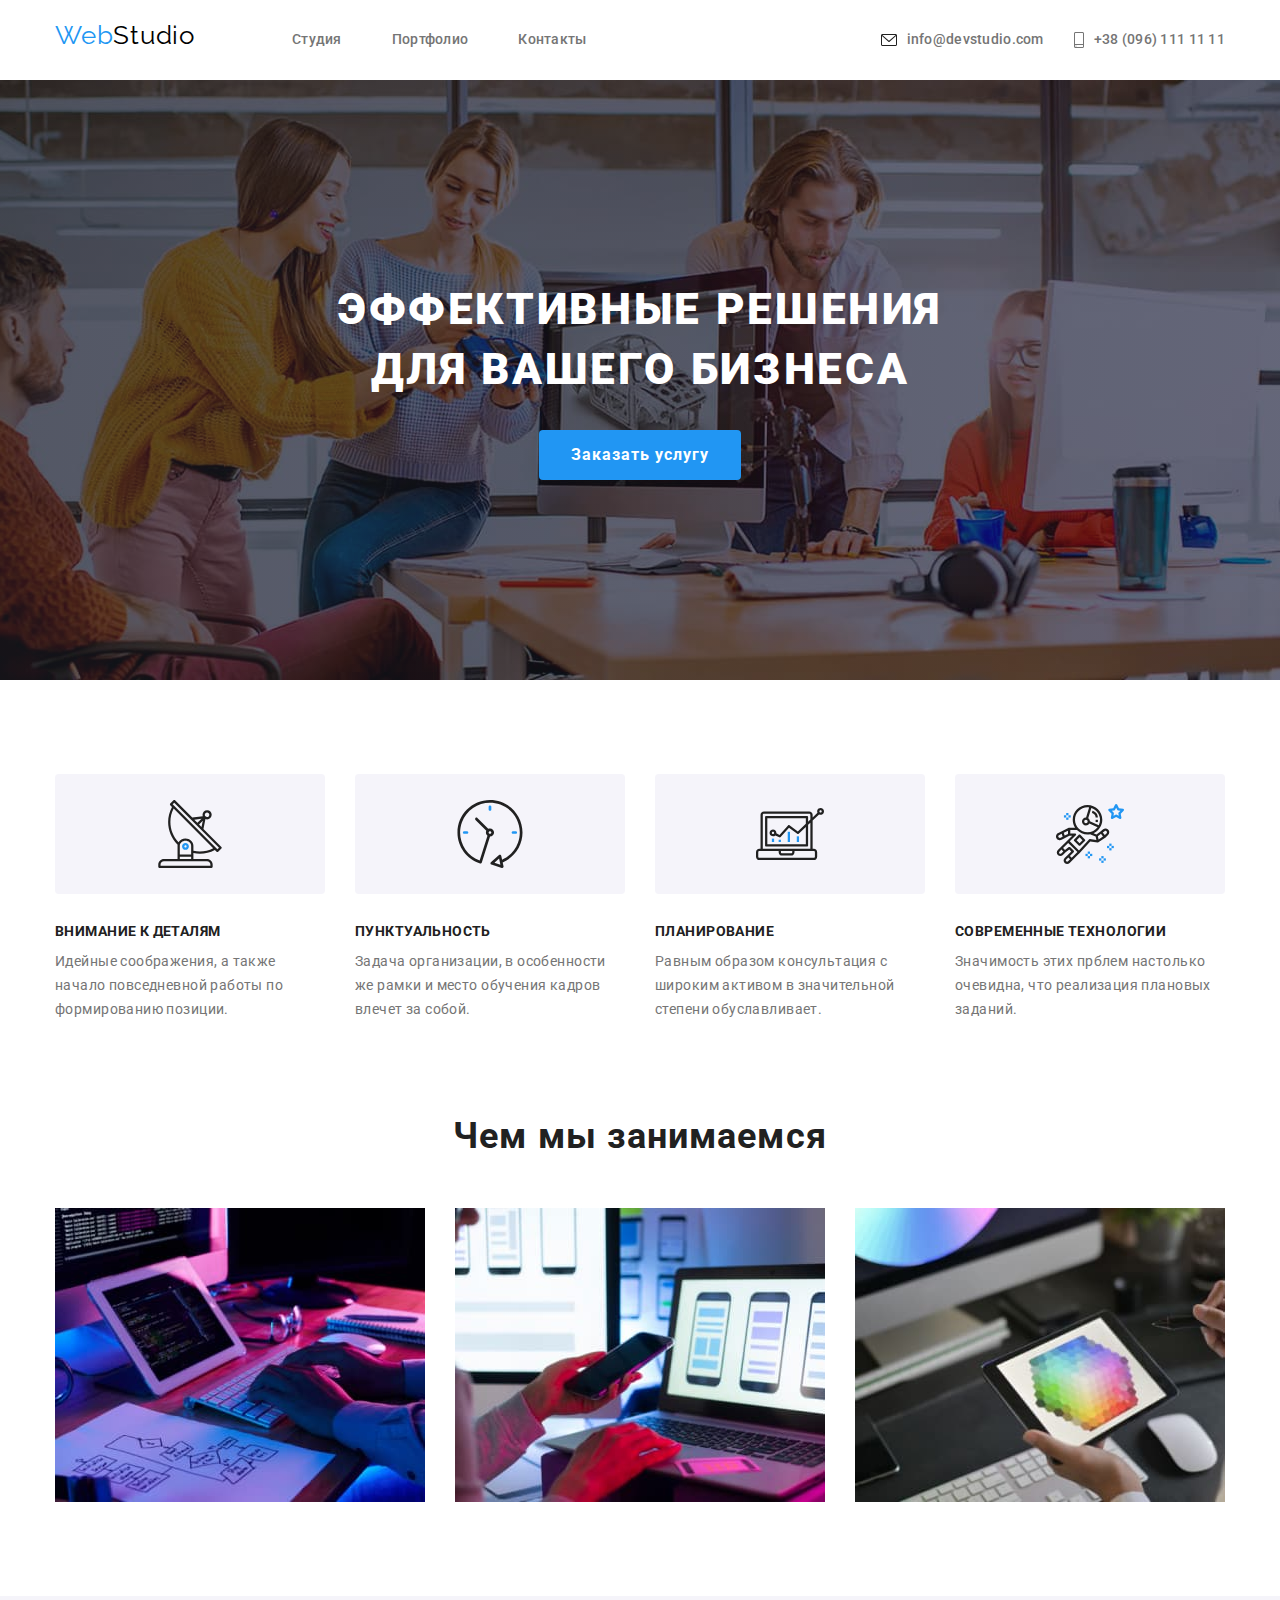
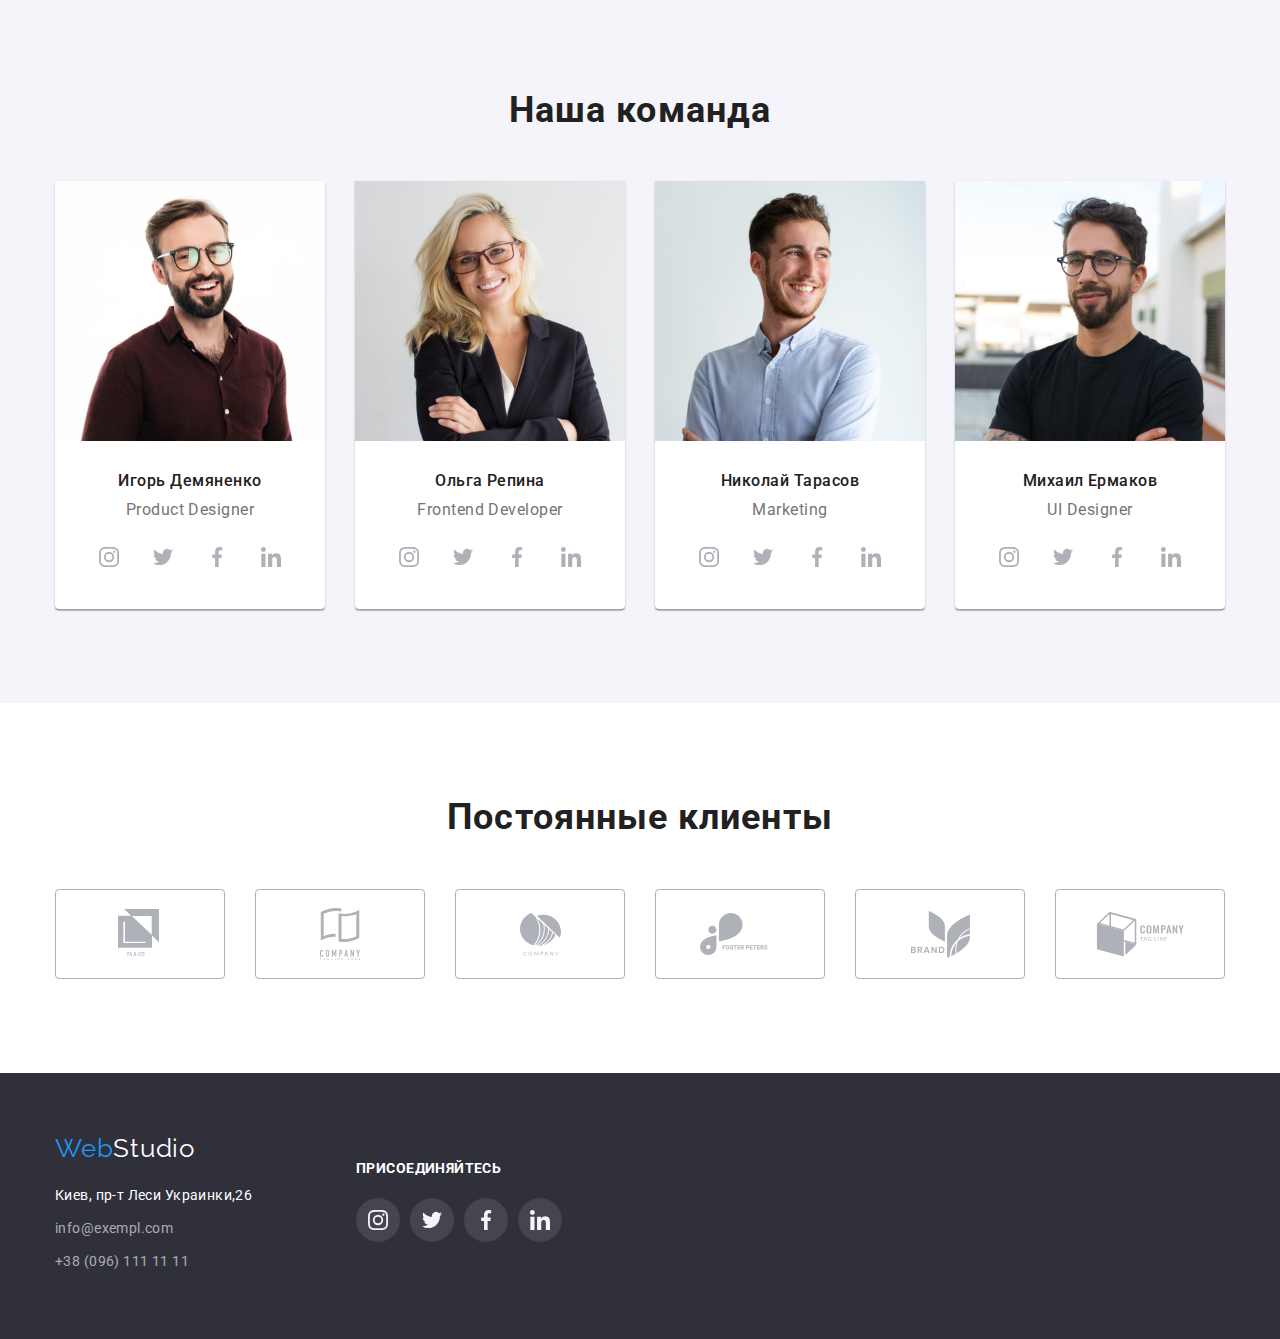
==== commit 341311f2: "Правка кода хедера" ====
--- a/index.html
+++ b/index.html
@@ -43,25 +43,21 @@
         </nav>
 
         <!-- aus-nav, Contats -->
-        <ul class="list aus-nav">
-          <!-- ::  -->
-          <li class="flexbox">
-            <a
-              class="link current-e icon-aus-nav"
-              href="mailto:info@devstudio.com"
-            >
-              <svg class="cnts-e-icon" width="16 " height="12 ">
-                <use href="./images/main/sprite-cl-gn.svg#envelope"></use></svg
-              >info@devstudio.com
+        <ul class="aus-nav list">
+          <li class="mail-smartf">
+            <a href="mailto:info@devstudio.com" class="link e-mail">
+              <svg class="cnts-e-icon" width="16" height="12">
+                <use href="./images/main/sprite-cl-gn.svg#envelope"></use>
+              </svg>
+              info@devstudio.com
             </a>
           </li>
-          <li class="li-aus-nav flexbox">
-            <a class="link icon-aus-nav" href="tel:+380961111111">
+          <li class="mail-smartf">
+            <a href="tel:+380961111111" class="link smartphon">
               <svg class="cnts-s-icon" width="10" height="16">
-                <use
-                  href="./images/main/sprite-cl-gn.svg#smartphone"
-                ></use></svg
-              >+38 (096) 111 11 11
+                <use href="./images/main/sprite-cl-gn.svg#smartphone"></use>
+              </svg>
+              +38 (096) 111 11 11
             </a>
           </li>
         </ul>
--- a/css/common.css
+++ b/css/common.css
@@ -116,52 +116,67 @@
   color: var(--accent-color);
   text-decoration: none; /*праює тільки зі ссилками*/
 }
-/***  контакти:іконки mail-tel ***/
+
+
+/* контакти:іконки mail-tel */
 /* svg */
-.flexbox{
-  display: flex;
-   /*  ссилка <a> */
- /* background-color: var(--soc-icon-grey-color);*/
-}
-.cnts-s-icon,
-.cnts-e-icon {
-  margin-right:10px;
+
+.cnts-e-icon {        /* <swg> */
+  margin-right: 10px;
+  /*width: 16px;
+  height: 12px;*/
+  fill: var(--primary-text-color);
+
+}
+.e-mail {             /* <a> */
+  display: flex;
+  align-items: center;
+}
+
+.cnts-s-icon {        /* <swg> */
+  margin-right:10px;   
+  /*width: 10px;
+  height: 16px;*/
   fill: var(--title-text-color); /* перед цим з sprite.svg видалити fill */
 }   
- 
-.aus-nav {     /* <ul> */
-  display: flex;
-  margin-left: auto;
-}
-
-.flexbox .link  {
-  display: flex; /* зняти зазор перед елементом справа (для inline block - не застосовується) */
-/*  width: 16px;
-  height: 12px;*/
+.smartphon {            /* <a> */
+  display: flex;
+  align-items: center;
+}
+
+.mail-smartf {    /* <li>  */
+  display: flex;  
+  align-items: center; 
+ /* background-color: var(--soc-icon-grey-color);*/
+ }
+
+.mail-smartf .link  {
+  display: flex;   зняти зазор перед елементом справа (для inline block - не застосовується) */
   padding-top: 32px;
   padding-bottom: 32px;
   align-items: center;
 }
-.aus-nav .flexbox + .flexbox {  
+.aus-nav {     /* <ul> */
+  display: flex;
+  margin-left: auto;
+}
+.aus-nav .mail-smartf + .mail-smartf {    /* <li>  */
   margin-left: 30px;
 }
 
-/*aus-nav*/
-.aus-nav .link .current-e {
-  display: flex; /* зняти зазор перед елементом справа (для inline block - не застосовується)*/
-  color: var(--accent-color);
+.aus-nav .e-mail:hover .cnts-e-icon,
+.aus-nav .smartphon:hover .cnts-s-icon {
   fill: var(--accent-color);
 }
-
-.link:hover,
-.link:focus {
-  color: var(--accent-color);
-  fill: var(--accent-color);
-}   
+.aus-nav .e-mail:hover, 
+.aus-nav .e-mail:focus, 
+.aus-nav .smartphon:hover,
+.aus-nav .smartphon:focus {
+ color: var(--accent-color);
+}
 
 
 /* main */
-
 
 
 
@@ -279,6 +294,3 @@
 } */
 
 
-
-
- 